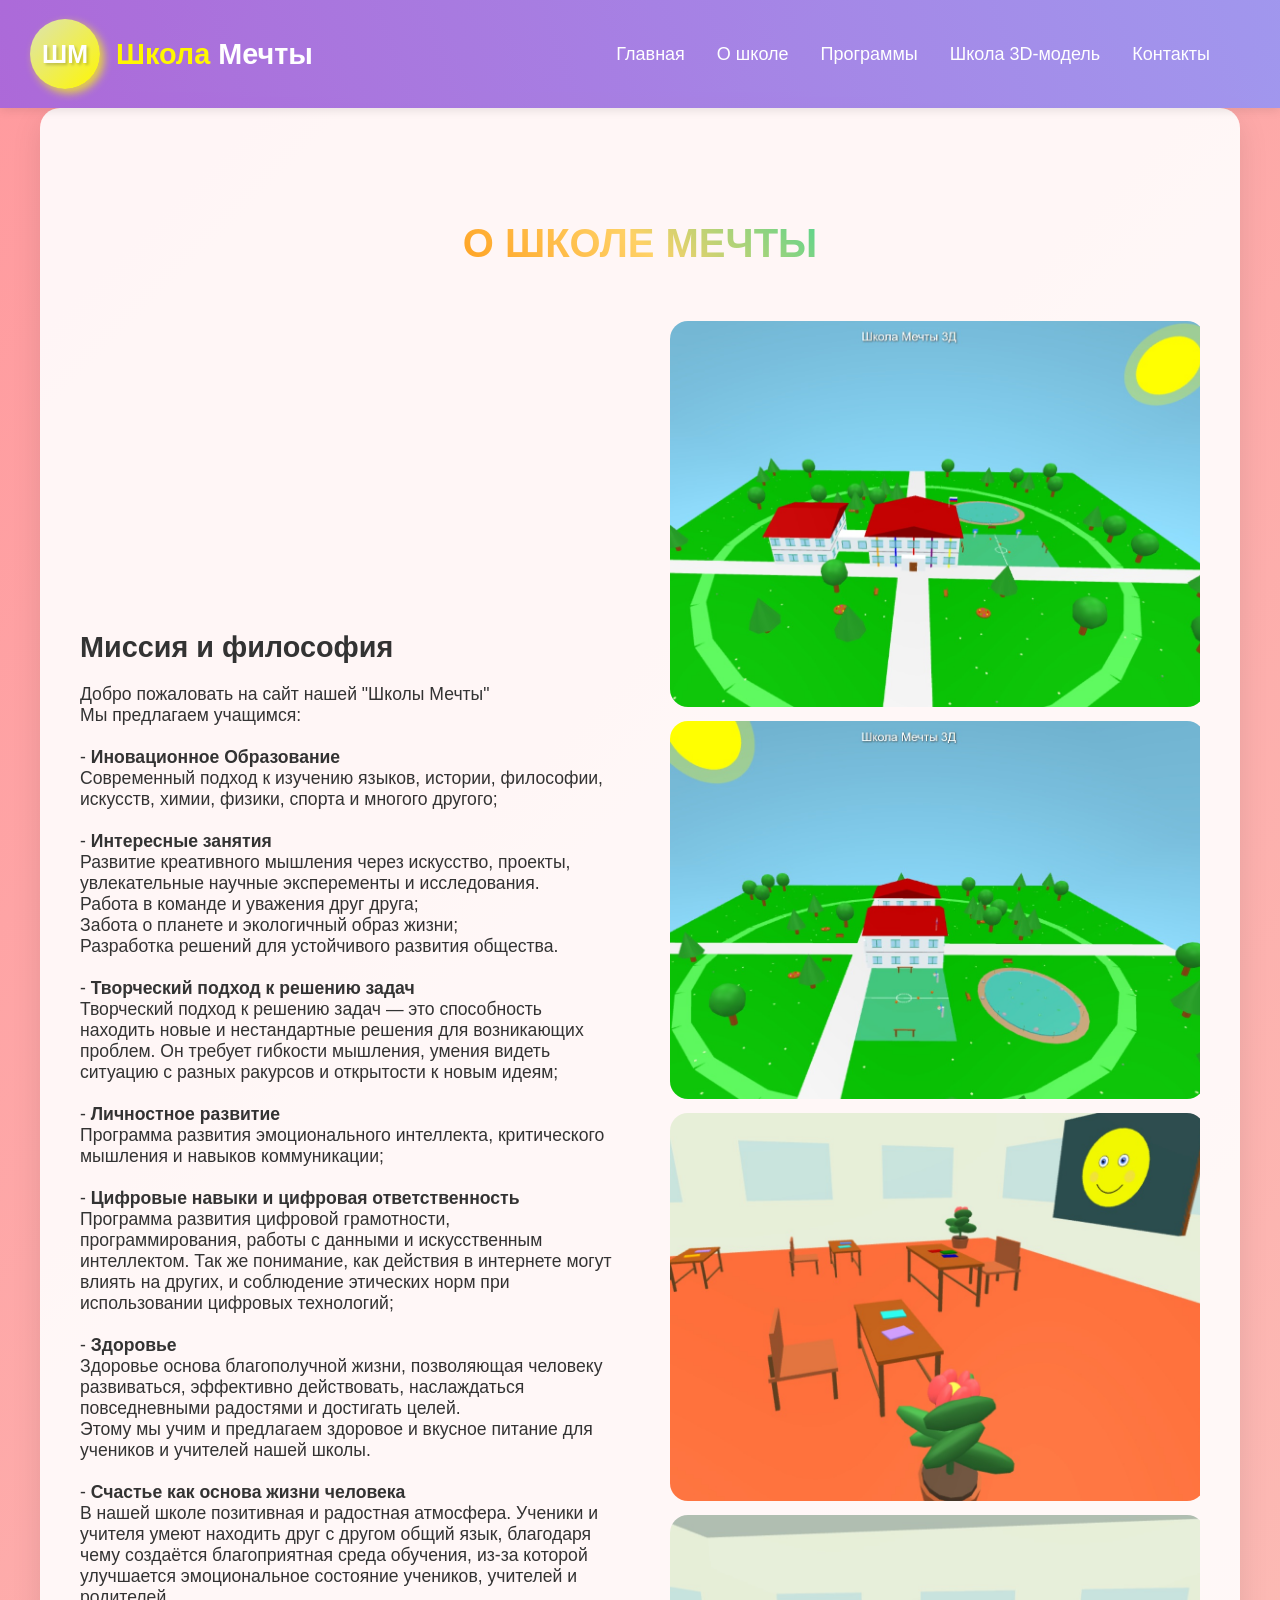
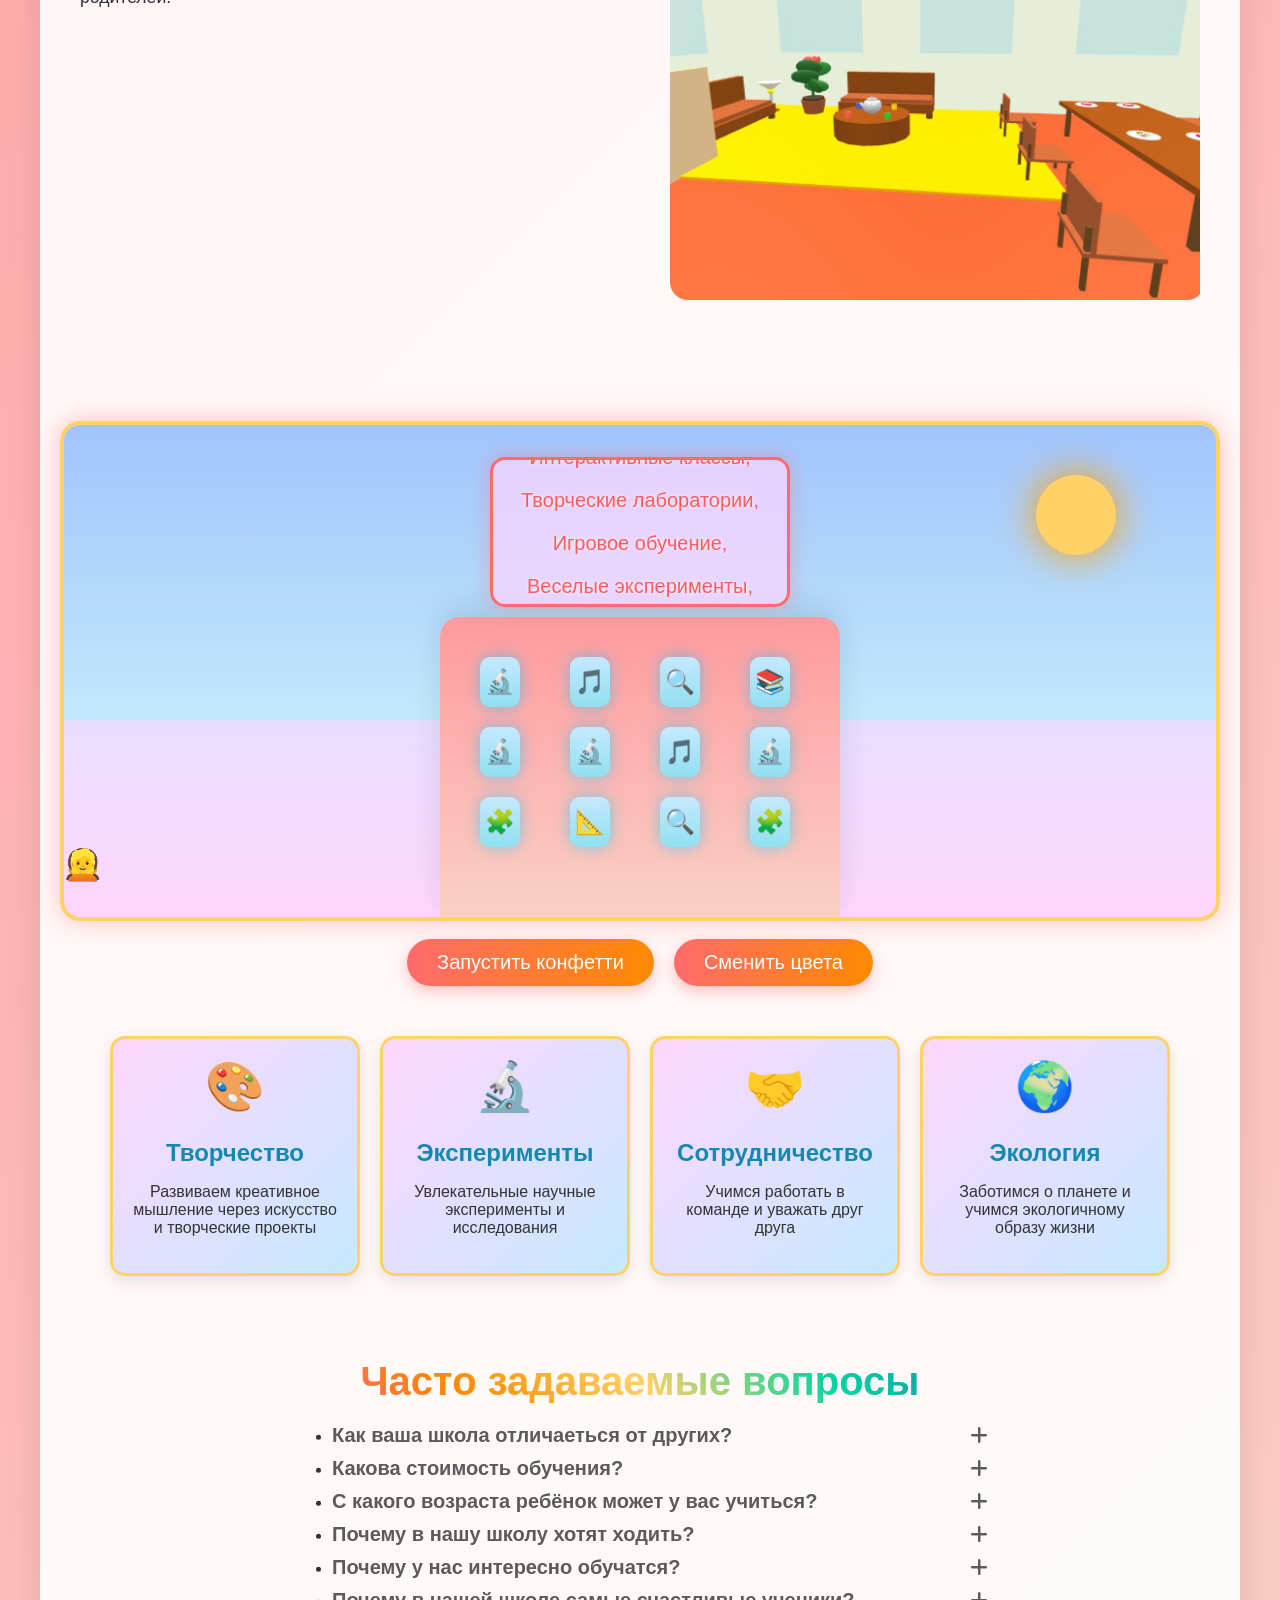
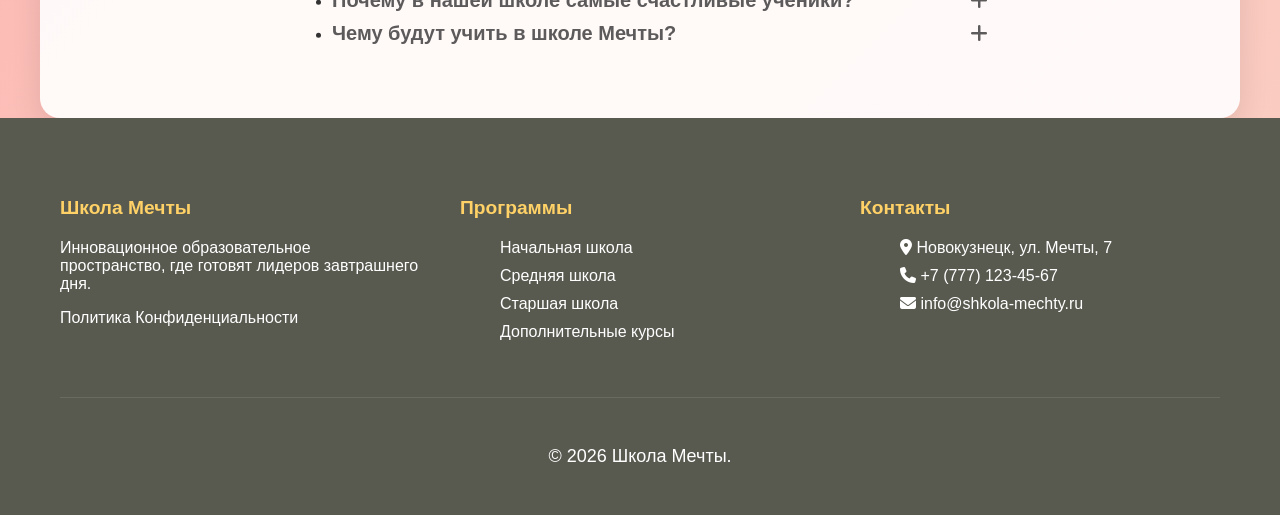
==== about-us.html @ 1c49cb74 "Add files via upload" ====
<!DOCTYPE html>
<html lang="ru">
<head>
    <meta charset="UTF-8">
    <meta name="viewport" content="width=device-width, initial-scale=1.0">
      <link rel="stylesheet" href=
"https://cdnjs.cloudflare.com/ajax/libs/font-awesome/6.1.1/css/all.min.css"
        integrity=
"sha512-KfkfwYDsLkIlwQp6LFnl8zNdLGxu9YAA1QvwINks4PhcElQSvqcyVLLD9aMhXd13uQjoXtEKNosOWaZqXgel0g=="
        crossorigin="anonymous" referrerpolicy="no-referrer" />
    <title>Школа Мечты - Яркая и радостная</title>
    <style>
        * {
            box-sizing: border-box;
            font-family: 'Comic Sans MS', cursive, sans-serif;
        }
        
        body {
            margin: 0;
            padding: 0;
            background: linear-gradient(135deg, #ff9a9e 0%, #fad0c4 100%);
            color: #333;
            min-height: 100vh;
            overflow-x: hidden;
        }

        .navbar {
            position: fixed;
            top: 0;
            display: flex;
            justify-content: space-between;
            align-items: center;
            background: white;
            height: 12vh;
            width: 100%;
            background: linear-gradient(70deg, #9d60e3d7, #8f94fbd7);
            box-shadow: 0 2px 10px rgba(0, 0, 0, 0.1);
            z-index: 10;
        }

        .logo {
            display: flex;
            align-items: center;
            margin: 0 30px;
        }

        .logo-img {
            width: 70px;
            height: 70px;
            margin-right: 16px;
            background: linear-gradient(135deg, #dce3b3, #fff700);
            border-radius: 50%;
            display: flex;
            align-items: center;
            justify-content: center;
            color: white;
            font-weight: 700;
            font-size: 25px;
            text-shadow: 2px 2px 3px rgba(0,0,0,0.2);
            -webkit-box-shadow: 4px 4px 8px 0px rgba(34, 60, 80, 0.2);
            -moz-box-shadow: 4px 4px 8px 0px rgba(34, 60, 80, 0.2);
            box-shadow: 4px 4px 8px 0px rgba(255, 255, 0, 0.7);
        }

        .logo-text {
            color: #fff700;
            font-size: 1.8rem;
            font-weight: 700;
            display: flex;
            align-items: center;
        }

        .logo-text span {
            color: #ffffff;
        }

        .nav-links {
            display: flex;
            justify-content: center;
            flex-wrap: wrap;
            list-style: none;
            margin: 25px 70px 25px 0;
            font-size: 18px;
        }

        .nav-links li {
            margin-left: 2rem;
        }

        .nav-links a {
            color: white;
            text-decoration: none;
            font-weight: 500;
            transition: color 0.3s;
        }

        .nav-links a:hover {
            color: #fff700;
        }

        .menu-toggle {
            display: none;
            flex-direction: column;
            cursor: pointer;
            margin: 0 30px;
        }

        .menu-toggle span {
            width: 25px;
            height: 3px;
            background: #fff700;
            margin: 3px 0;
            border-radius: 2px;
            transition: all 0.3s ease;
        }

        .container2 {
        max-width: 1200px;
        margin: 0 auto;
        padding: 0 20px;
        
        }
        
        .container {
            max-width: 1200px;
            margin: 12vh auto 0;
            padding: 20px;
            background: rgba(255, 255, 255, 0.9);
            border-radius: 20px;
            box-shadow: 0 10px 30px rgba(0, 0, 0, 0.1);
            padding-bottom: 90px;
        }
        
        .school-scene {
            top: 12px;
            position: relative;
            height: 500px;
            margin: 0 0 20px;
            border: 4px solid #ffd166;
            border-radius: 20px;
            overflow: hidden;
            box-shadow: 0 0 25px rgba(255, 107, 107, 0.4);
            background: linear-gradient(to bottom, #c5e9ff, #ffd6ff);
        }
        
        .sky {
            position: absolute;
            width: 100%;
            height: 60%;
            background: linear-gradient(to bottom, #a1c4fd, #c2e9fb);
            overflow: hidden;
        }
        
        .sun {
            position: absolute;
            top: 50px;
            right: 100px;
            width: 80px;
            height: 80px;
            background: #ffd166;
            border-radius: 50%;
            box-shadow: 0 0 40px #ff9e00;
            animation: sunPulse 3s infinite alternate;
        }
        
        @keyframes sunPulse {
            from { transform: scale(1); box-shadow: 0 0 40px #ff9e00; }
            to { transform: scale(1.1); box-shadow: 0 0 60px #ff9e00; }
        }
        
        .school-building {
            position: absolute;
            bottom: 0;
            left: 50%;
            transform: translateX(-50%);
            width: 400px;
            height: 300px;
            background: linear-gradient(to bottom, #ff9a9e, #fad0c4);
            border-radius: 20px 20px 0 0;
            box-shadow: 0 -10px 30px rgba(0, 0, 0, 0.1);
        }
        
        .building-design {
            position: absolute;
            width: 100%;
            height: 100%;
            border-radius: 20px 20px 0 0;
        }
        
        .window {
            position: absolute;
            background: linear-gradient(to bottom, #c5e9ff, #90e0ef);
            border-radius: 10px;
            box-shadow: 0 0 15px rgba(0, 200, 255, 0.5);
            animation: windowGlow 3s infinite alternate;
            display: flex;
            justify-content: center;
            align-items: center;
            font-size: 24px;
            color: #ff6b6b;
        }
        
        @keyframes windowGlow {
            from { box-shadow: 0 0 10px rgba(0, 200, 255, 0.5); }
            to { box-shadow: 0 0 20px rgba(0, 200, 255, 0.8), 0 0 30px rgba(0, 200, 255, 0.4); }
        }
        
        .hologram {
            position: absolute;
            bottom: 310px;
            left: 50%;
            transform: translateX(-50%);
            width: 300px;
            height: 150px;
            padding: 3px;
            background: rgba(255, 214, 255, 0.7);
            border: 3px solid #ff6b6b;
            border-radius: 15px;
            display: flex;
            justify-content: center;
            align-items: center;
            overflow: hidden;
            box-shadow: 0 0 20px rgba(255, 107, 107, 0.4);
            animation: hologramFloat 5s infinite alternate ease-in-out;
        }
        
        @keyframes hologramFloat {
            0% { transform: translateX(-50%) translateY(0); }
            100% { transform: translateX(-50%) translateY(-20px); }
        }
        
        .hologram-content {
            color: #ff5d5d;
            text-align: center;
            font-size: 20px;
            text-shadow: 0 0 5px rgba(255, 255, 255, 0.8);
            animation: textScroll 15s infinite linear;
        }

        .hologram-content span {
            color: red;
        }
        
        @keyframes textScroll {
            0% { transform: translateY(70%); }
            100% { transform: translateY(-100%); }
        }

                header {
            text-align: center;
            padding: 30px 0;
            position: relative;
        }
        
        h1 {
            font-size: 43px;
            margin-bottom: 20px;
            background: linear-gradient(45deg, #ff5e7d, #ff8a00, #ffd166, #06d6a0, #118ab2);
            -webkit-background-clip: text;
            background-clip: text;
            color: transparent;
            animation: rainbow 8s linear infinite;
        }
        
        @keyframes rainbow {
            0% { background-position: 0% 50%; }
            100% { background-position: 200% 50%; }
        }

        .about {
            padding: 30px 0;
        }

        .about-content {
            display: grid;
            grid-template-columns: 1fr 1fr;
            gap: 50px;
            align-items: center;
        }
        
        .about-text h3 {
            font-size: 1.8rem;
            margin-bottom: 20px;
            color: var(--primary);
        }
        
        .about-text p {
            margin-bottom: 15px;
            font-size: 1.1rem;
        }
        
        .about-image {
            overflow: hidden;
            position: relative;
        }
        
        .about-image img {
            width: 100%;
            height: auto;
            margin: 5px;
            border-radius: 18px;
        }
        
        .features {
            display: flex;
            flex-wrap: wrap;
            justify-content: center;
            gap: 20px;
            margin: 50px 0;
        }
        
        .feature-card {
            background: linear-gradient(135deg, #ffd6ff, #c5e9ff);
            border: 3px solid #ffd166;
            border-radius: 15px;
            padding: 20px;
            width: 250px;
            text-align: center;
            transition: transform 0.3s, box-shadow 0.3s;
            cursor: pointer;
            box-shadow: 0 5px 15px rgba(0, 0, 0, 0.1);
        }
        
        .feature-card:hover {
            transform: translateY(-10px) rotate(3deg);
            box-shadow: 0 15px 30px rgba(255, 107, 107, 0.4);
        }
        
        .feature-icon {
            font-size: 3rem;
            margin-bottom: 15px;
            color: #ff6b6b;
            animation: bounce 2s infinite alternate;
        }
        
        @keyframes bounce {
            from { transform: translateY(0); }
            to { transform: translateY(-10px); }
        }
        
        .feature-title {
            font-size: 1.5rem;
            margin-bottom: 10px;
            color: #118ab2;
        }

        .school-scene {
            margin-top: 70px;
        }
        
        .controls {
            display: flex;
            justify-content: center;
            gap: 20px;
            margin: 30px 0;
            flex-wrap: wrap;
        }
        
        .btn {
            padding: 12px 30px;
            background: linear-gradient(to right, #ff6b6b, #ff8a00);
            border: none;
            border-radius: 50px;
            color: white;
            font-size: 20px;
            font-weight: 500;
            cursor: pointer;
            transition: all 0.3s;
            box-shadow: 0 5px 15px rgba(255, 107, 107, 0.4);
        }
        
        .btn:hover {
            transform: translateY(-5px) scale(1.05);
            box-shadow: 0 10px 25px rgba(255, 107, 107, 0.6);
            background: linear-gradient(to right, #ff8a00, #ff6b6b);
        }
        
        .btn:active {
            transform: translateY(2px);
        }
        
        .confetti {
            position: absolute;
            z-index: 10;
            width: 15px;
            height: 15px;
            opacity: 0.7;
            animation: fall linear infinite;
        }

        h1 {
            text-align: center;
            font-size: 40px;
        }

        .container3 {
            position: relative;
            top: 90px;
            left: 50%;
            transform: translate(-50%, -20%);
            width: 60%;
        }

        .question {
            font-family: "Spartan", sans-serif;
            font-size: 20px;
            font-weight: 600;
            margin-bottom: 10px;
            position: relative;
            color: #5c5a5a;
        }

        .icon-main {
            position: absolute;
            right: 0px;
            cursor: pointer;
            animation: rotate 2s
        }

        .non-active {
            display: none;
        }

        .answer {
            font-size: 17px;
            font-family: "Spartan", sans-serif;
            animation: fadeIn 2.5s ;
        }

        @keyframes fadeIn {
            0% {
                opacity: 0;
                visibility: hidden;
            }
            100% {
                opacity: 1;
                visibility: visible;
            }
        }

        footer {
            background: rgb(88, 90, 80);
            color: rgb(255, 255, 255);
            padding: 60px 0 30px;
        }
        
        .footer-content {
            display: grid;
            grid-template-columns: repeat(auto-fit, minmax(250px, 1fr));
            gap: 40px;
            margin-bottom: 40px;
        }
        
        .footer-column h3 {
            font-size: 1.2rem;
            margin-bottom: 20px;
            color: #ffd166;
        }
        
        .footer-column ul {
            list-style: none;
        }
        
        .footer-column ul li {
            margin-bottom: 10px;
        }
        
        .footer-column a {
            color: #ffffff;
            text-decoration: none;
            transition: color 0.3s ease;
        }
        
        .footer-column a:hover {
            color: white;
        }
        
        .pp {
            display: flex;
            gap: 15px;
            margin-top: 20px;
        }
        
        .pp a {
            display: flex;
            align-items: center;
            justify-content: center;
            width: 40px;
            height: 40px;
            border-radius: 50%;
            background: rgba(255, 255, 255, 0.1);
            color: white;
            transition: all 0.3s ease;
        }
        
        .pp a:hover {
            background: var(--primary);
            transform: translateY(-3px);
        }
        
        .copyright {
            text-align: center;
            padding-top: 30px;
            border-top: 1px solid rgba(255, 255, 255, 0.1);
            color: #ffffff;
            font-size: 18px;
        }
        
        @keyframes fall {
            to { transform: translateY(100vh) rotate(360deg); }
        }
        
        @keyframes float {
            0%, 100% { transform: translateY(0) rotate(0); }
            50% { transform: translateY(-30px) rotate(5deg); }
        }
        
        .student {
            position: absolute;
            bottom: 0;
            width: 40px;
            height: 70px;
            animation: walk 20s infinite linear;
        }
        
        @keyframes walk {
            0% { left: -50px; }
            100% { left: calc(100% + 50px); }
        }

        /* Адаптивность — Планшеты */
        @media (max-width: 992px) {
            .container {
                margin-top: 60px;
                padding: 15px;
            }

            .about-content {
                gap: 30px;
            }

            .about-text h3 {
                font-size: 1.5rem;
            }

            .about-text p {
                font-size: 1rem;
            }

            .school-scene {
                height: 400px;
            }

            .school-building {
                width: 400px;
                height: 300px;
                transform: translateX(-50%) scale(0.75);
                transform-origin: bottom center;
            }

            .sun {
                top: 30px;
                right: 60px;
                width: 65px;
                height: 65px;
            }

            .hologram {
                width: 260px;
                height: 130px;
                bottom: 62%;
            }

            .hologram-content {
                font-size: 17px;
            }

            .container3 {
                width: 80%;
                top: 60px;
            }
        }

        /* Адаптивность — Мобильные */
        @media (max-width: 768px) {
            .navbar {
                height: 60px;
            }

            .logo {
                margin: 0 15px;
            }

            .logo-img {
                width: 50px;
                height: 50px;
                font-size: 20px;
            }

            .logo-text {
                font-size: 1.2rem;
            }

            .nav-links {
                position: fixed;
                top: 60px;
                left: -100%;
                width: 100%;
                height: calc(100vh - 60px);
                background: linear-gradient(70deg, #9d60e3, #8f94fb);
                flex-direction: column;
                align-items: center;
                padding: 2rem 0;
                margin: 0;
                transition: left 0.4s ease;
                overflow-y: auto;
                z-index: 9;
            }

            .nav-links.active {
                left: 0;
            }

            .nav-links li {
                margin: 1rem 0;
            }

            .nav-links a {
                font-size: 20px;
            }

            .menu-toggle {
                display: flex;
                margin: 0 15px;
            }

            .container {
                margin-top: 60px;
                padding: 15px;
                border-radius: 16px;
                padding-bottom: 40px;
            }

            h1 {
                font-size: 28px;
            }

            .about-content {
                grid-template-columns: 1fr;
                gap: 20px;
            }

            .about-text h3 {
                font-size: 1.4rem;
            }

            .about-image img {
                margin: 5px 0;
            }

            .school-scene {
                height: 280px;
                margin-top: 20px;
            }

            .school-building {
                width: 400px;
                height: 300px;
                transform: translateX(-50%) scale(0.55);
                transform-origin: bottom center;
            }

            .sun {
                top: 15px;
                right: 30px;
                width: 50px;
                height: 50px;
            }

            .hologram {
                width: 220px;
                height: 110px;
                bottom: 58%;
                padding: 2px;
            }

            .hologram-content {
                font-size: 15px;
            }

            .student {
                font-size: 22px !important;
                height: 50px;
            }

            .controls {
                gap: 12px;
                margin: 20px 0;
            }

            .btn {
                padding: 10px 24px;
                font-size: 16px;
            }

            .features {
                gap: 15px;
                margin: 30px 0;
            }

            .feature-card {
                width: 100%;
                max-width: 320px;
                padding: 15px;
            }

            .feature-icon {
                font-size: 2.5rem;
            }

            .feature-title {
                font-size: 1.3rem;
            }

            .container3 {
                position: relative;
                top: auto;
                left: auto;
                transform: none;
                width: 100%;
                padding: 0 10px;
                margin-top: 30px;
            }

            .container3 h1 {
                font-size: 24px;
            }

            .question {
                font-size: 17px;
                padding-right: 30px;
            }

            .answer {
                font-size: 15px;
            }

            footer {
                padding: 40px 0 20px;
            }

            .footer-content {
                gap: 25px;
                margin-bottom: 25px;
            }

            .copyright {
                padding-top: 20px;
                font-size: 16px;
            }
        }

        /* Адаптивность — Маленькие мобильные */
        @media (max-width: 480px) {
            .logo-text {
                font-size: 1rem;
            }

            h1 {
                font-size: 24px;
            }

            .school-scene {
                height: 220px;
            }

            .school-building {
                width: 400px;
                height: 300px;
                transform: translateX(-50%) scale(0.42);
                transform-origin: bottom center;
            }

            .sun {
                top: 10px;
                right: 15px;
                width: 36px;
                height: 36px;
            }

            .hologram {
                width: 180px;
                height: 90px;
                bottom: 55%;
            }

            .hologram-content {
                font-size: 13px;
            }

            .student {
                font-size: 18px !important;
                height: 40px;
            }

            .btn {
                padding: 8px 20px;
                font-size: 14px;
            }

            .container3 h1 {
                font-size: 20px;
            }

            .question {
                font-size: 15px;
            }

            .answer {
                font-size: 14px;
            }
        }
    </style>
</head>
<body>

    <nav class="navbar">
        <div class="logo">
            <div class="logo-img">ШМ</div>
            <div class="logo-text">Школа&nbsp;<span>Мечты</span></div>
        </div>
        
        <ul class="nav-links">
            <li><a href="index.html">Главная</a></li>
            <li><a href="#">О школе</a></li>
            <li><a href="programs.html">Программы</a></li>
            <li><a href="school3d.html">Школа 3D-модель</a></li>
            <li><a href="#footer">Контакты</a></li>
        </ul>
        
        <div class="menu-toggle">
            <span></span>
            <span></span>
            <span></span>
        </div>
    </nav>
    
    <div class="container">
        <section id="about" class="about">
            <header>
                <h1>О ШКОЛЕ МЕЧТЫ</h1>
            </header>
            <div class="container2">
                <div class="about-content">
                    <div class="about-text">
                        <h3>Миссия и философия</h3>
                        <p>Добро пожаловать на сайт нашей "Школы Мечты" <br>
Мы предлагаем учащимся:<br><br>

- <b>Иновационное Образование</b><br>
Современный подход к изучению языков, истории, философии, искусств, химии, физики, спорта и многого другого;<br><br>

- <b>Интересные занятия</b><br>
Развитие креативного мышления через искусство, проекты, увлекательные научные эксперементы и исследования.<br>
Работа в команде и уважения друг друга;<br>
Забота о планете и экологичный образ жизни;<br>
Разработка решений для устойчивого развития общества.<br><br>

- <b>Творческий подход к решению задач</b><br>
Творческий подход к решению задач — это способность находить новые и нестандартные решения для возникающих проблем. Он требует гибкости мышления, умения видеть ситуацию с разных ракурсов и открытости к новым идеям;<br><br>

- <b>Личностное развитие</b><br>
Программа развития эмоционального интеллекта, критического мышления и навыков коммуникации;<br><br>

- <b>Цифровые навыки и цифровая ответственность</b><br>
Программа развития цифровой грамотности, программирования, работы с данными и искусственным интеллектом. Так же понимание, как действия в интернете могут влиять на других, и соблюдение этических норм при использовании цифровых технологий;<br><br>

- <b>Здоровье</b> <br> Здоровье основа благополучной жизни, позволяющая человеку развиваться, эффективно действовать, наслаждаться повседневными радостями и достигать целей. <br>
Этому мы учим и предлагаем здоровое и вкусное питание для учеников и учителей нашей школы.<br><br>

- <b>Счастье как основа жизни человека</b><br>
В нашей школе позитивная и радостная атмосфера. Ученики и учителя умеют находить друг с другом общий язык, благодаря чему создаётся благоприятная среда обучения, из-за которой улучшается эмоциональное состояние учеников, учителей и родителей. </p>
                    </div>
                    <div class="about-image">
                        <i class="school-3d"><img src="img/school-3d-1.jpg" alt=""></i>
                        <i class="school-3d"><img src="img/school-3d-2.jpg" alt=""></i>
                        <i class="school-3d"><img src="img/school-3d-3.jpg" alt=""></i>
                        <i class="school-3d"><img src="img/school-3d-4.jpg" alt=""></i>
                    </div>
                </div>
            </div>
        </section>    

        <div id="confetti-container"></div>

        <div class="school-scene" id="schoolScene">
            <div class="sky" id="sky">
                <div class="sun"></div>
            </div>
            <div class="school-building">
                <div class="building-design"></div>
                <!-- Windows will be added by JavaScript -->
            </div>
            <div class="hologram">
                <div class="hologram-content">
                    <p>Добро пожаловать в <br><span>Школу Мечты!</span></p>
                    <p>Интерактивные классы,</p>
                    <p>Творческие лаборатории,</p>
                    <p>Игровое обучение,</p>
                    <p>Веселые эксперименты,</p>
                    <p>Яркие открытия и</p>
                    <p>Радостные моменты</p>
                </div>
            </div>
        </div>
        
        <div class="controls">
            <button class="btn" id="addConfettiBtn">Запустить конфетти</button>
            <button class="btn" id="changeColorBtn">Сменить цвета</button>
        </div>

            <div class="features">
            <div class="feature-card">
                <div class="feature-icon">🎨</div>
                <h3 class="feature-title">Творчество</h3>
                <p>Развиваем креативное мышление через искусство и творческие проекты</p>
            </div>
            <div class="feature-card">
                <div class="feature-icon">🔬</div>
                <h3 class="feature-title">Эксперименты</h3>
                <p>Увлекательные научные эксперименты и исследования</p>
            </div>
            <div class="feature-card">
                <div class="feature-icon">🤝</div>
                <h3 class="feature-title">Сотрудничество</h3>
                <p>Учимся работать в команде и уважать друг друга</p>
            </div>
            <div class="feature-card">
                <div class="feature-icon">🌍</div>
                <h3 class="feature-title">Экология</h3>
                <p>Заботимся о планете и учимся экологичному образу жизни</p>
            </div>
        </div>
        <div class="container3">
            <h1>Часто задаваемые вопросы</h1>
            <ul>
            <li class="faq">
                <div class="question">
                    Как ваша школа отличаеться от других?
                    <span class="icon-main">
                        <i class="fa-solid fa-plus"></i>
                    </span>
                </div>
                <div class="answer non-active">
                    <p>- В нашей школе более современные методы обучение;</p>
                    <p>- Добрые и отзывчивые преподователи;</p>
                    <p>- Понятная и интересная программа;</p>
                    <p>- Не дорогое обучение и т.д.</p>

                </div>
            </li>
            <li class="faq">
                <div class="question">
                    Какова стоимость обучения?
                    <span class="icon-main">
                        <i class="fa-solid fa-plus"></i>
                    </span>
                </div>
                <p class="answer non-active">
                    - Наша школа финансируется государством.
                </p>
            </li>
            <li class="faq">
                <div class="question">
                    С какого возраста ребёнок может у вас учиться?
                    <span class="icon-main">
                        <i class="fa-solid fa-plus"></i>
                    </span>
                </div>
                <p class="answer non-active">
                    - Как и в обычных школах, ребенок может пойти обучаться в Школу Мечты как с 6, так и с 7 лет.
                </p>
            </li>
            <li class="faq">
                <div class="question">
                    Почему в нашу школу хотят ходить?
                    <span class="icon-main">
                        <i class="fa-solid fa-plus"></i>
                    </span>
                </div>
                <div class="answer non-active">
                    <p>-Потому что там интересно, комфортно и учат тому, что действительно пригодится в жизни.</p>
                </div>
            </li>
            <li class="faq">
                <div class="question">
                    Почему у нас интересно обучатся? 
                    <span class="icon-main">
                        <i class="fa-solid fa-plus"></i>
                    </span>
                </div>
                <div class="answer non-active">
                    <p>-На уроках, в нашей школе все подается в интересной, интерактивной форме. Учителя очень интересно объясняют весь материал.</p>
                </div>
            </li>
             <li class="faq">
                <div class="question">
                    Почему в нашей школе самые счастливые ученики?
                    <span class="icon-main">
                        <i class="fa-solid fa-plus"></i>
                    </span>
                </div>
                <div class="answer non-active">
                    <p>-У нас в школе очень интересные занятия, добрые учителя и у нас вкусно кормят.</p>
                </div>
            </li>
            <li class="faq">
                <div class="question">
                    Чему будут учить в школе Мечты?
                    <span class="icon-main">
                        <i class="fa-solid fa-plus"></i>
                    </span>
                </div>
                <div class="answer non-active">
                    <p>-Все классические предметы, которые есть в остальных школах. Их ведут наши прекрасные учителя, профессионалы своего дела. Также в нашей школе есть внеклассные кружки по музыке, програмированию и спорту.
                
                    </div></p>
                </li>
            </ul>
        </div>
    </div>

    <footer id="footer">
        <div class="container2">
            <div class="footer-content">
                <div class="footer-column">
                    <h3>Школа Мечты</h3>
                    <p>Инновационное образовательное пространство, где готовят лидеров завтрашнего дня.</p>
                    <div class="PP">
                        <a href="https://disk.yandex.ru/d/dV45PSQW5V2rdw">Политика Конфиденциальности</a>
                    </div>
                </div>
                
                <div class="footer-column">
                    <h3>Программы</h3>
                    <ul>
                        <li><a href="#">Начальная школа</a></li>
                        <li><a href="#">Средняя школа</a></li>
                        <li><a href="#">Старшая школа</a></li>
                        <li><a href="#">Дополнительные курсы</a></li>
                    </ul>
                </div>
                
                <div class="footer-column">
                    <h3>Контакты</h3>
                    <ul>
                        <li><i class="fas fa-map-marker-alt"></i> Новокузнецк, ул. Мечты, 7</li>
                        <li><i class="fas fa-phone"></i> +7 (777) 123-45-67</li>
                        <li><i class="fas fa-envelope"></i> info@shkola-mechty.ru</li>
                    </ul>
                </div>
            </div>
            
            <div class="copyright">
                <p>© 2026 Школа Мечты.</p>
            </div>
        </div>
    </footer>
    <script>
        document.addEventListener('DOMContentLoaded', function() {
            // Мобильное меню
            const menuToggle = document.querySelector('.menu-toggle');
            const navLinks = document.querySelector('.nav-links');

            if (menuToggle && navLinks) {
                menuToggle.addEventListener('click', function() {
                    menuToggle.classList.toggle('active');
                    navLinks.classList.toggle('active');
                });

                // Закрывать меню при клике на любую ссылку
                navLinks.querySelectorAll('a').forEach(function(link) {
                    link.addEventListener('click', function() {
                        menuToggle.classList.remove('active');
                        navLinks.classList.remove('active');
                    });
                });
            }

            const sky = document.getElementById('sky');
            const schoolScene = document.getElementById('schoolScene');
            const confettiContainer = document.getElementById('confetti-container');
            const addConfettiBtn = document.getElementById('addConfettiBtn');
            const changeColorBtn = document.getElementById('changeColorBtn');
            
            let studentCount = 0;
            let colorSchemeIndex = 0;
            const colorSchemes = [
                { primary: '#ff6b6b', secondary: '#ffd166', tertiary: '#06d6a0' },
                { primary: '#9b5de5', secondary: '#f15bb5', tertiary: '#00bbf9' },
                { primary: '#f72585', secondary: '#7209b7', tertiary: '#3a0ca3' },
                { primary: '#ff9e00', secondary: '#ff6b6b', tertiary: '#c5e9ff' }
            ];
            
            // Добавить окошки
            const building = document.querySelector('.school-building');
            for (let i = 0; i < 12; i++) {
                const window = document.createElement('div');
                window.classList.add('window');
                window.style.width = '40px';
                window.style.height = '50px';
                window.style.left = (i % 4) * 90 + 40 + 'px';
                window.style.top = Math.floor(i / 4) * 70 + 40 + 'px';
                window.style.animationDelay = (Math.random() * 2) + 's';
                
                // Добавить эмоции
                const emojis = ['📚', '🔬', '🧮', '🎨', '🎵', '🧩', '📐', '🔍'];
                window.textContent = emojis[Math.floor(Math.random() * emojis.length)];
                
                building.appendChild(window);
            }
            
            // Добавить учеников
            for (let i = 0; i < 4; i++) {
                addStudent();
            }
            
            function addStudent() {
                if (studentCount >= 4) return;
                
                const student = document.createElement('div');
                student.classList.add('student');
                
                const avatars = ['👱‍♀️', '👦', '👧', '👱'];
                student.textContent = avatars[studentCount];
                student.style.fontSize = '30px';
                student.style.bottom = '0';
                student.style.animationDelay = Math.random() * 5 + 's';
                student.style.animationDuration = (Math.random() * 10 + 15) + 's';
                
                schoolScene.appendChild(student);
                studentCount++;
            }
            
            // Добавить конфетти
            addConfettiBtn.addEventListener('click', function() {
                for (let i = 0; i < 100; i++) {
                    const confetti = document.createElement('div');
                    confetti.classList.add('confetti');
                    
                    const colors = ['#ff6b6b', '#ffd166', '#06d6a0', '#118ab2', '#9b5de5', '#f15bb5'];
                    confetti.style.background = colors[Math.floor(Math.random() * colors.length)];
                    confetti.style.left = Math.random() * 100 + 'vw';
                    confetti.style.animationDuration = (Math.random() * 3 + 2) + 's';
                    confetti.style.width = (Math.random() * 15 + 5) + 'px';
                    confetti.style.height = (Math.random() * 15 + 5) + 'px';
                    confetti.style.borderRadius = Math.random() > 0.5 ? '50%' : '0';
                    
                    confettiContainer.appendChild(confetti);
                    
                    // Удалить конфетти после анимации
                    setTimeout(() => {
                        confetti.remove();
                    }, 5000);
                }
            });
            
            // Изменить цвета
            changeColorBtn.addEventListener('click', function() {
                colorSchemeIndex = (colorSchemeIndex + 1) % colorSchemes.length;
                const colors = colorSchemes[colorSchemeIndex];
                
                document.body.style.background = `linear-gradient(135deg, ${colors.primary}33 0%, ${colors.secondary}33 100%)`;
                document.querySelector('.school-scene').style.background = `linear-gradient(to bottom, ${colors.secondary}33, ${colors.tertiary}33)`;
                document.querySelector('.school-building').style.background = `linear-gradient(to bottom, ${colors.primary}, ${colors.secondary})`;
                document.querySelectorAll('.feature-card').forEach(card => {
                    card.style.background = `linear-gradient(135deg, ${colors.secondary}33, ${colors.tertiary}33)`;
                    card.style.borderColor = colors.secondary;
                });
                document.querySelectorAll('.btn').forEach(btn => {
                    btn.style.background = `linear-gradient(to right, ${colors.primary}, ${colors.secondary})`;
                });
                document.querySelector('footer').style.borderColor = colors.secondary;
            });
        });
        const faqs = document.querySelectorAll(".faq");
        for (const item of faqs) {
            const curr_faq = item.childNodes;
            console.log(curr_faq);
            const question = curr_faq[1];
            const answer = curr_faq[3];
            const icon = question.querySelector(".icon-main");
            icon.addEventListener("click", function () {
                answer.classList.toggle("non-active");
                const i = icon.querySelector("i");
                i.classList.toggle("fa-xmark");
                i.classList.toggle("fa-plus");
            });
        }
    </script>
</body>
</html>
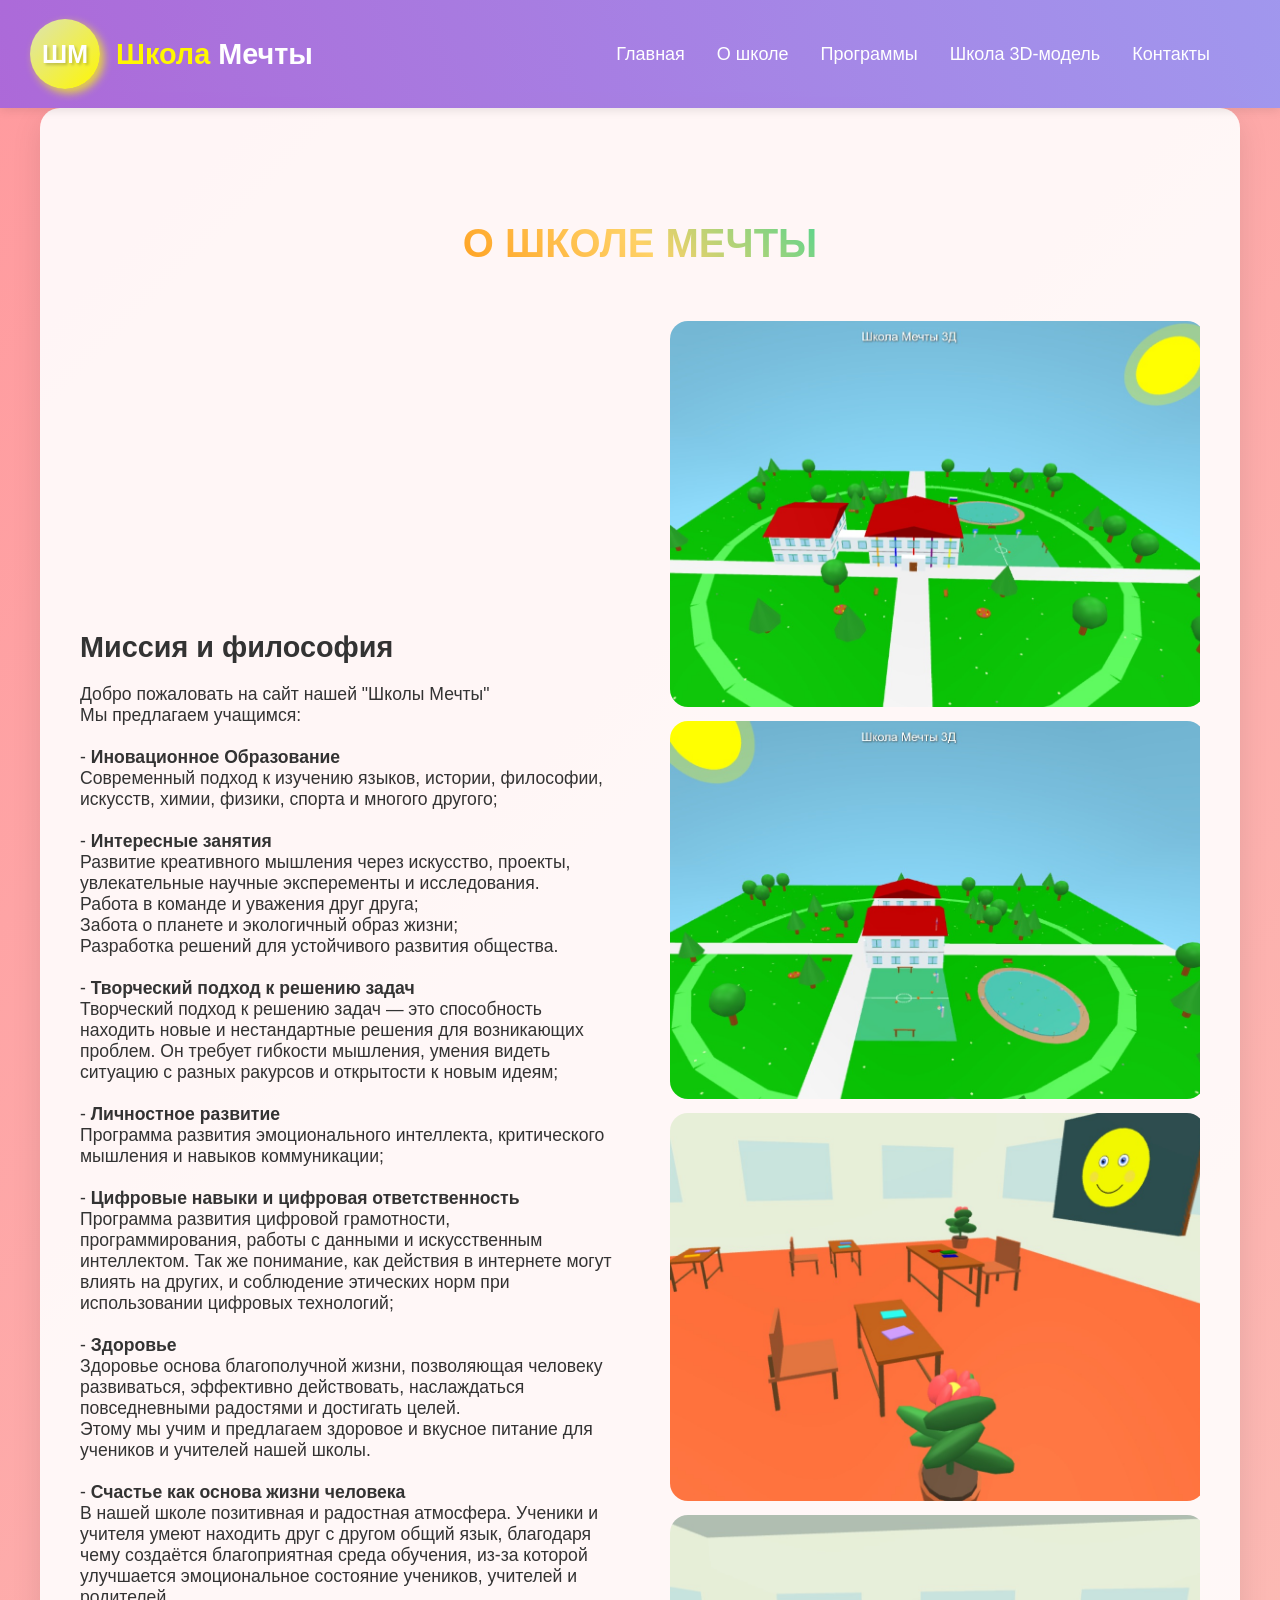
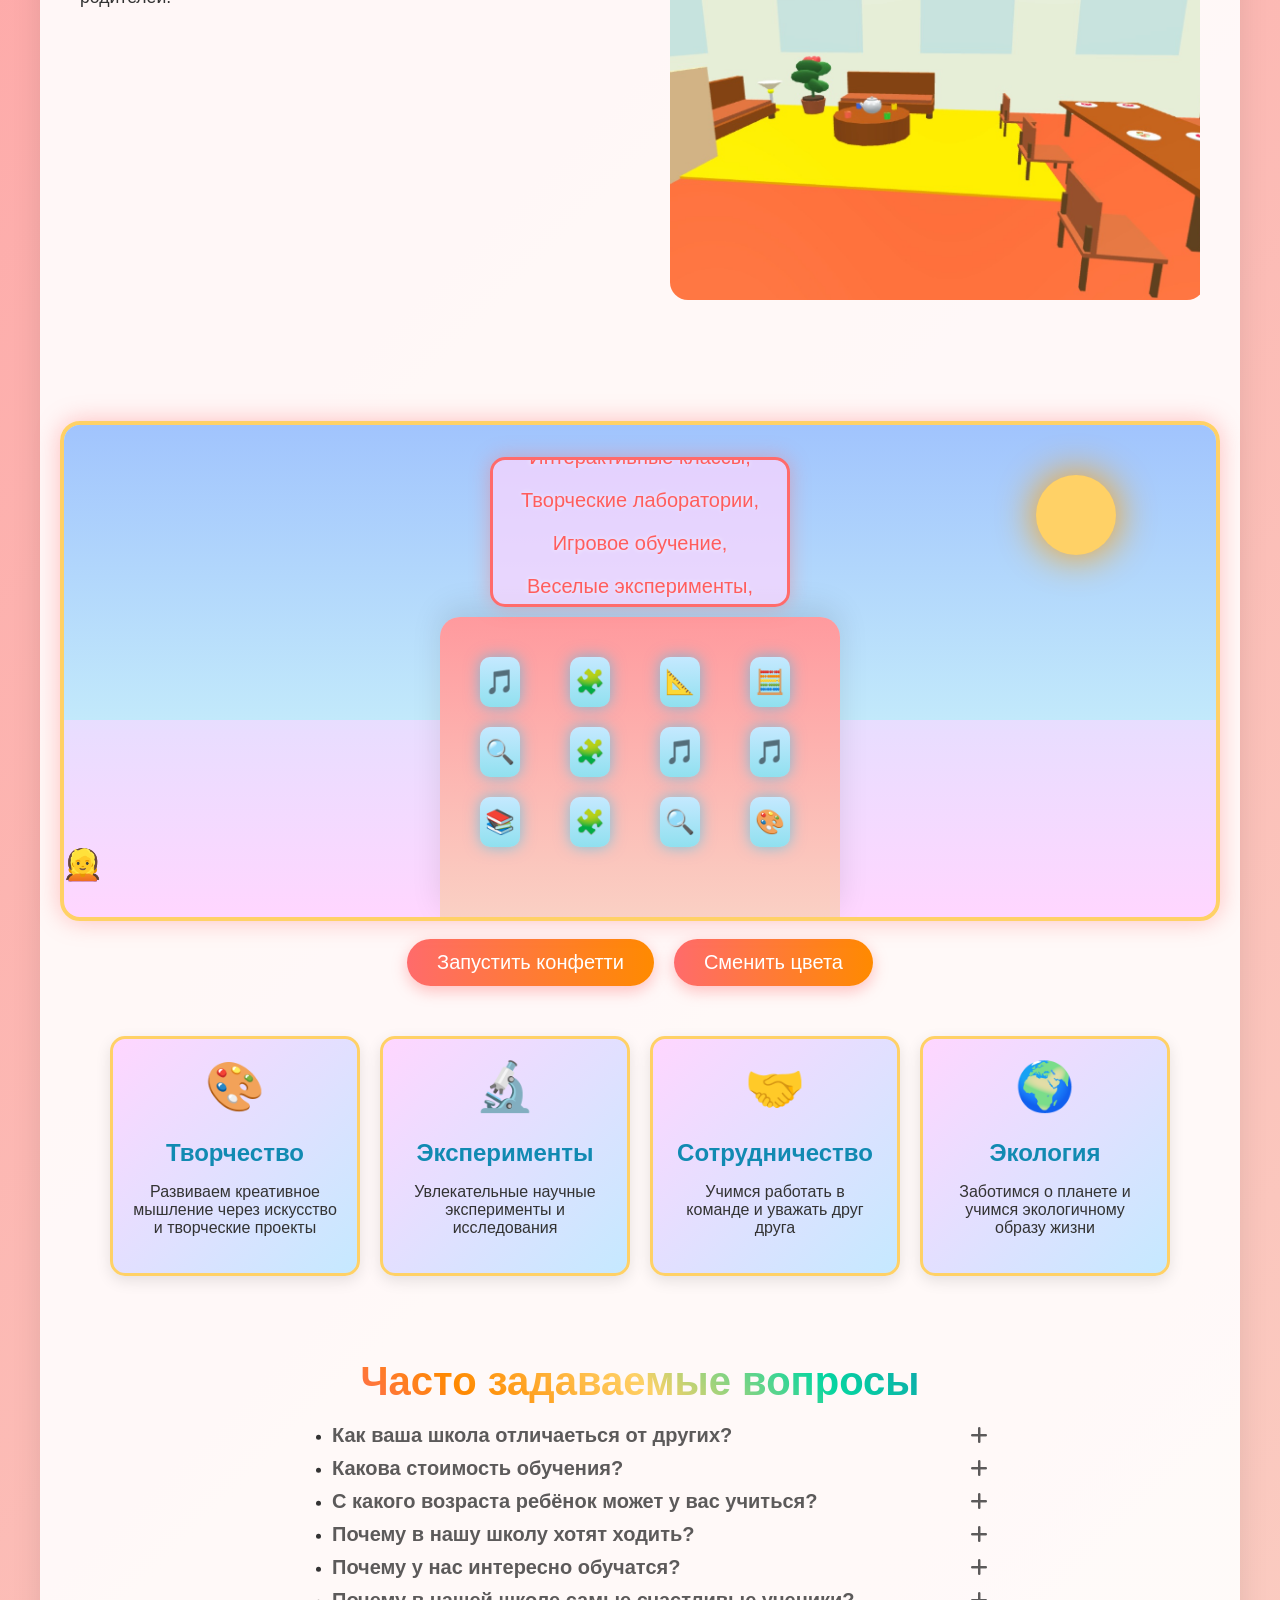
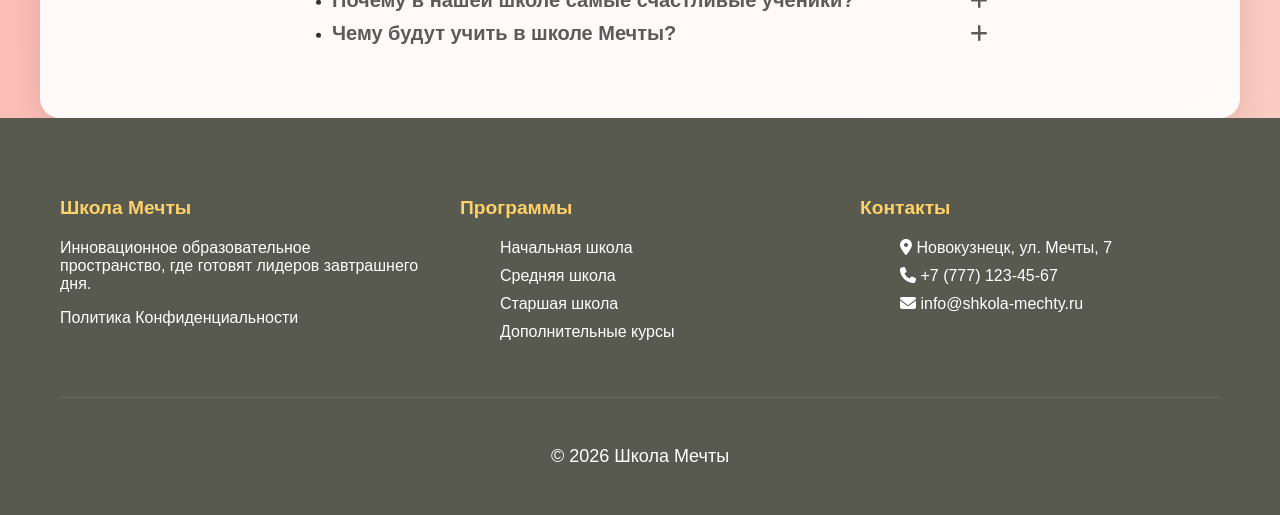
==== commit 245f60ab: "Update about-us.html" ====
--- a/about-us.html
+++ b/about-us.html
@@ -1062,7 +1062,7 @@
             </div>
             
             <div class="copyright">
-                <p>© 2026 Школа Мечты.</p>
+                <p>© 2026 Школа Мечты</p>
             </div>
         </div>
     </footer>
@@ -1199,4 +1199,4 @@
         }
     </script>
 </body>
-</html>+</html>
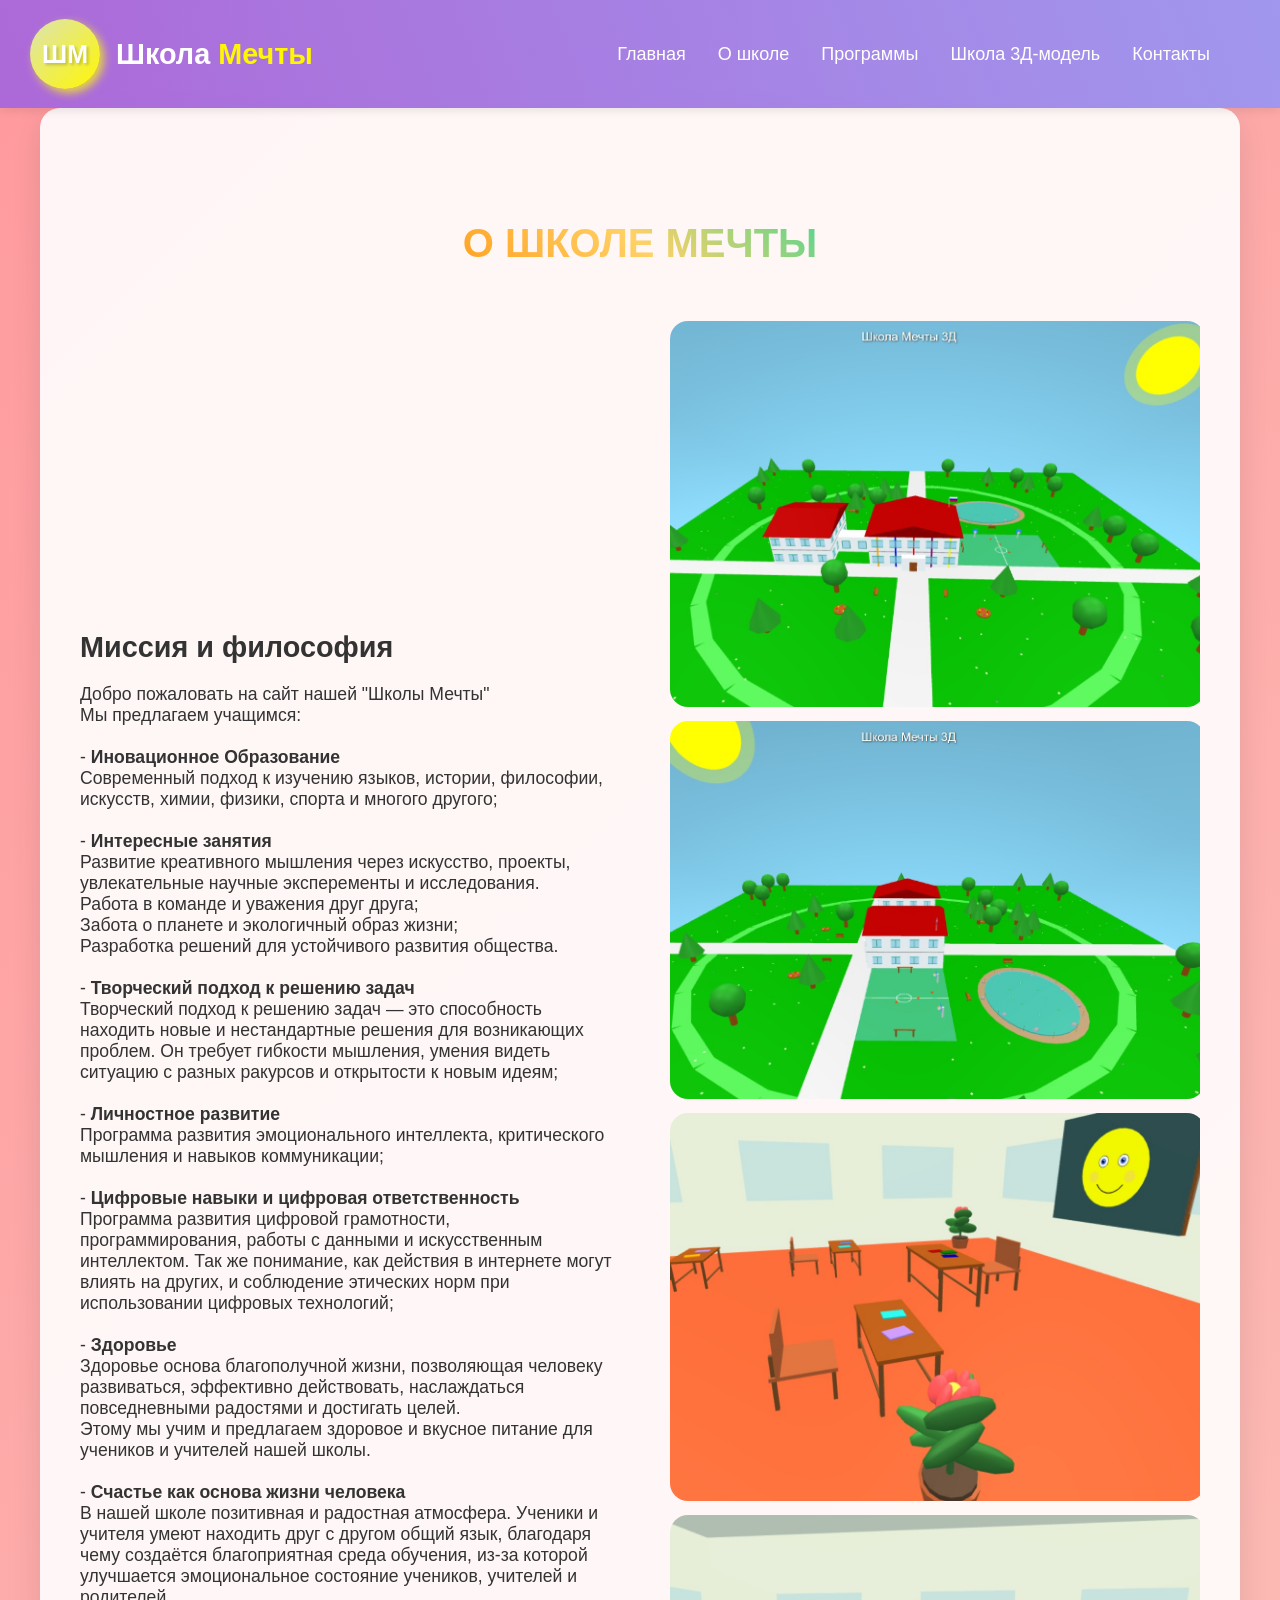
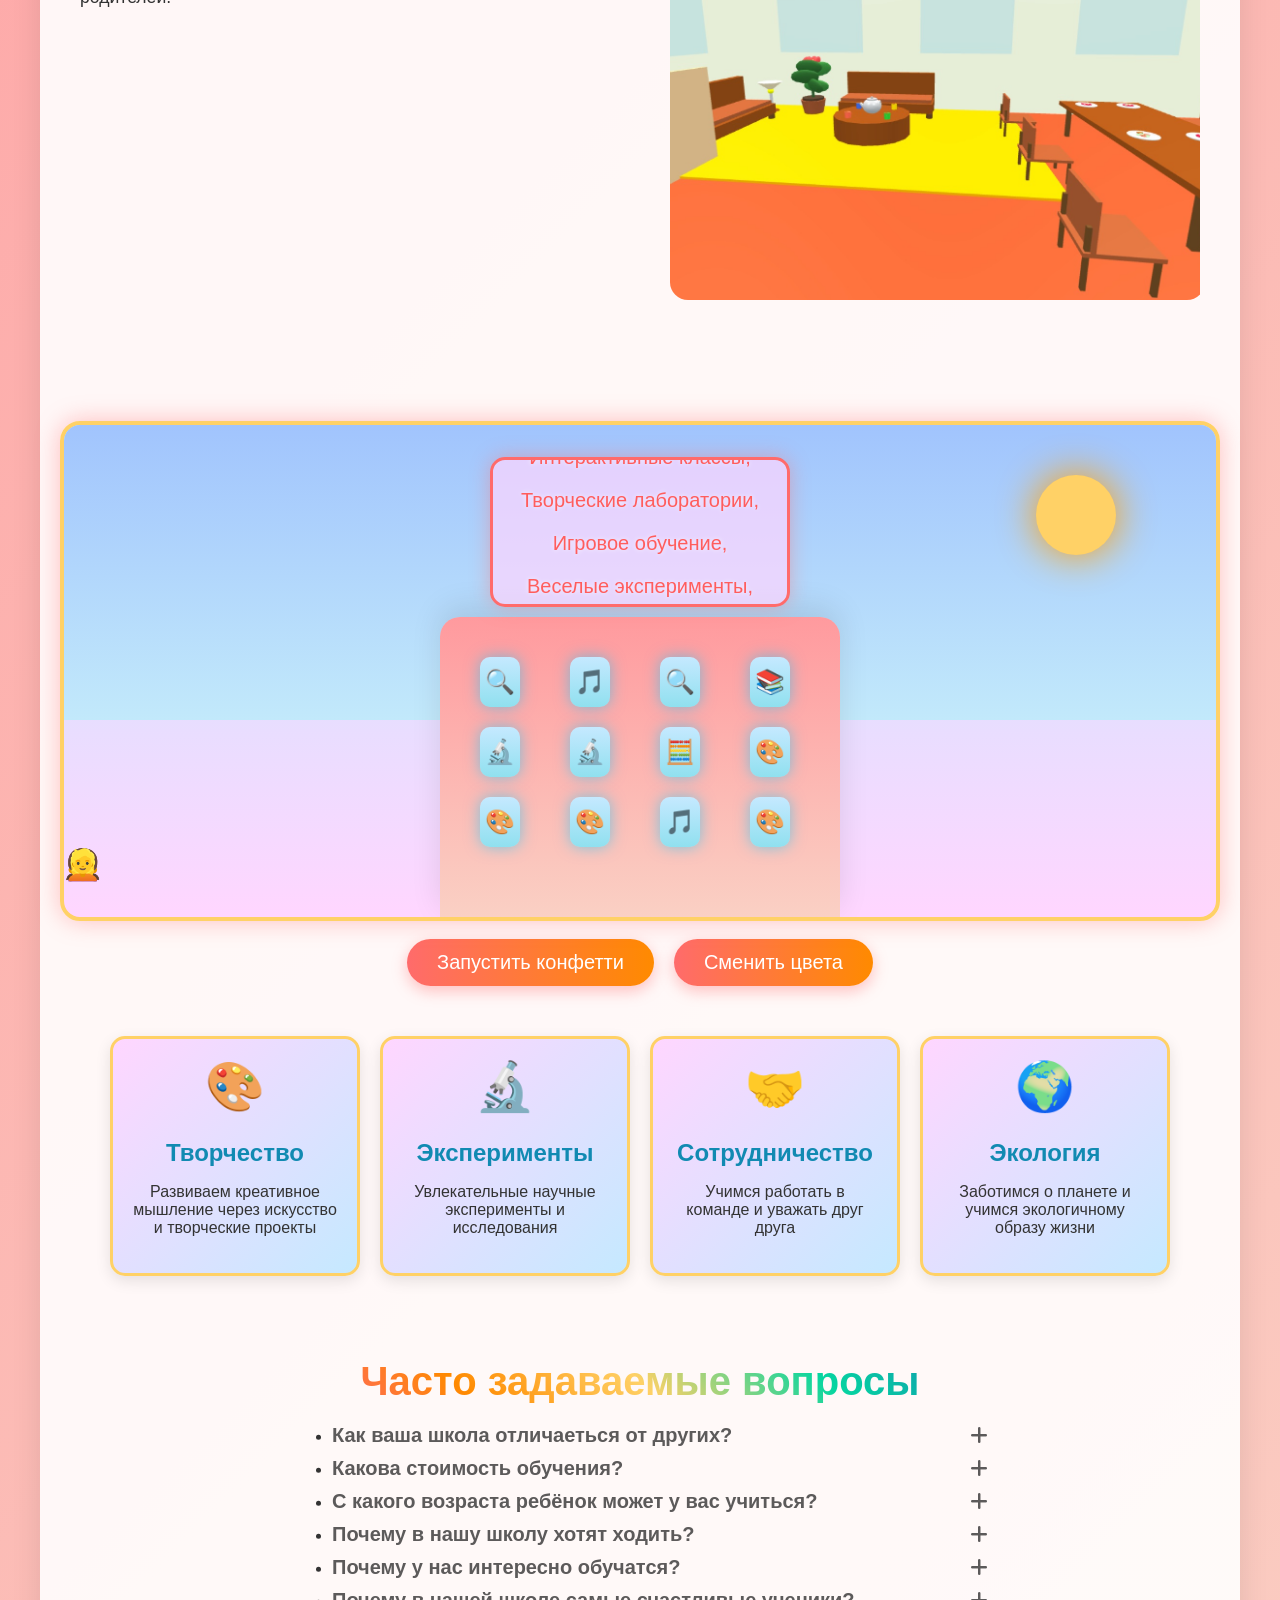
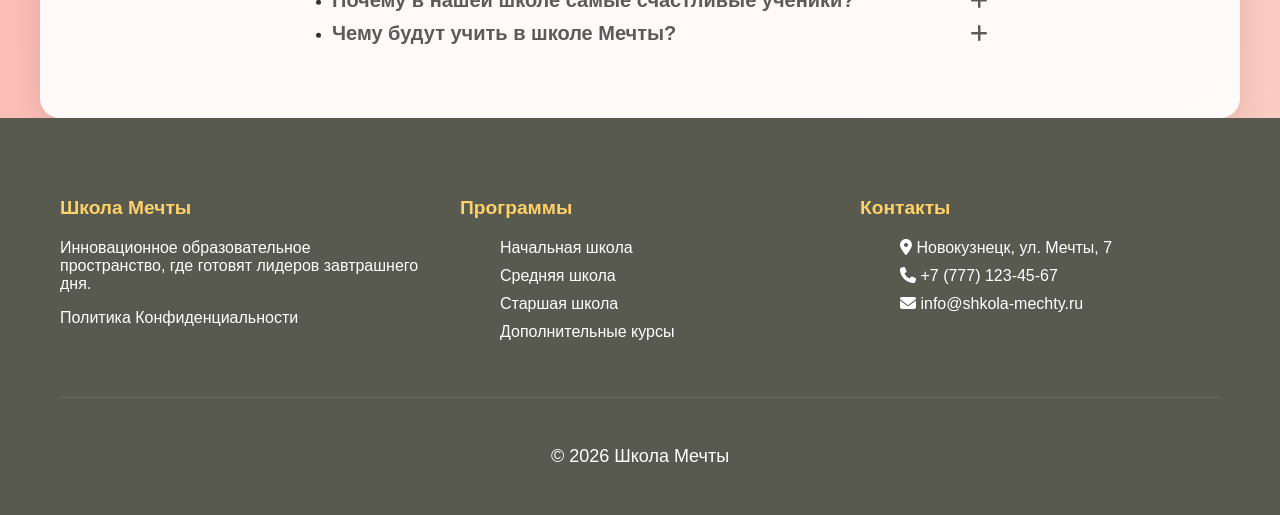
==== commit 17e8b3e0: "Add files via upload" ====
--- a/about-us.html
+++ b/about-us.html
@@ -63,7 +63,7 @@
         }
 
         .logo-text {
-            color: #fff700;
+            color: #ffffff;
             font-size: 1.8rem;
             font-weight: 700;
             display: flex;
@@ -71,7 +71,7 @@
         }
 
         .logo-text span {
-            color: #ffffff;
+            color: #fff700;
         }
 
         .nav-links {
@@ -834,7 +834,7 @@
             <li><a href="index.html">Главная</a></li>
             <li><a href="#">О школе</a></li>
             <li><a href="programs.html">Программы</a></li>
-            <li><a href="school3d.html">Школа 3D-модель</a></li>
+            <li><a href="school3d.html" target="_blank">Школа 3Д-модель</a></li>
             <li><a href="#footer">Контакты</a></li>
         </ul>
         
@@ -1199,4 +1199,4 @@
         }
     </script>
 </body>
-</html>
+</html>
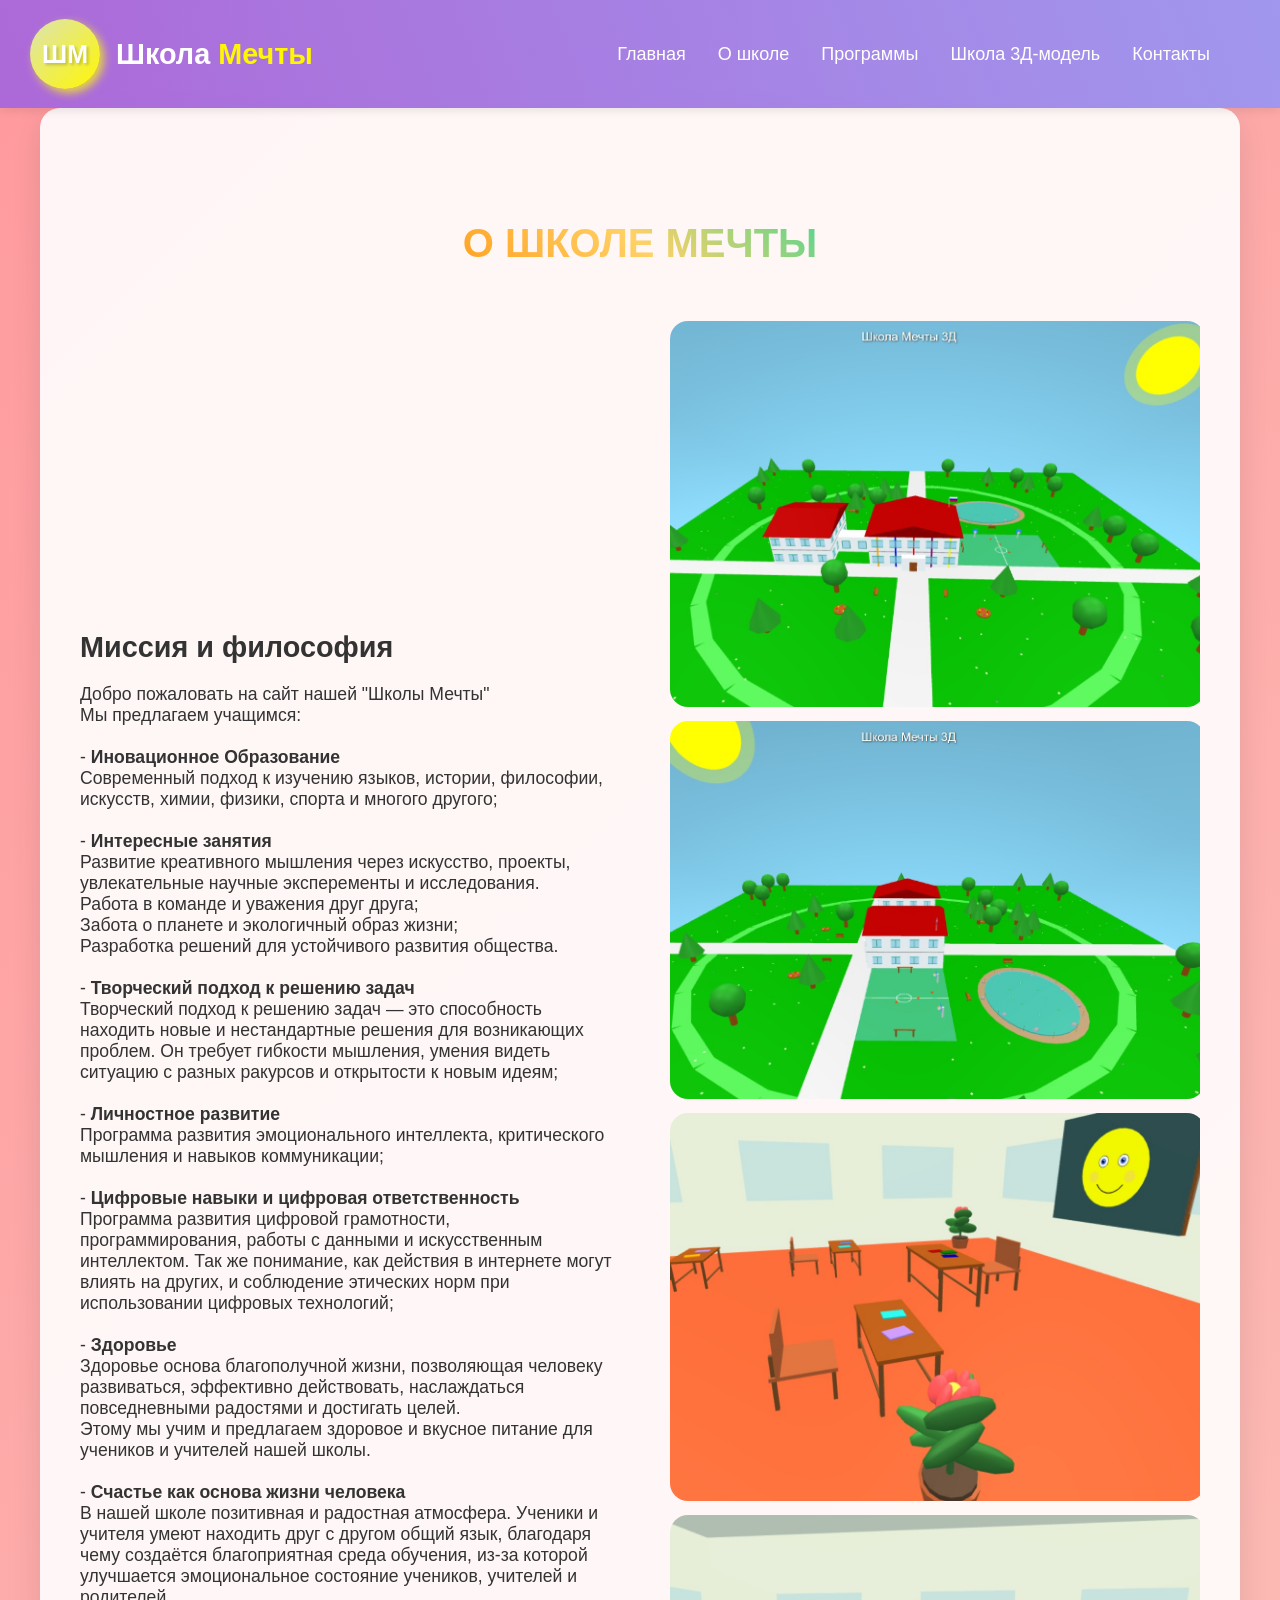
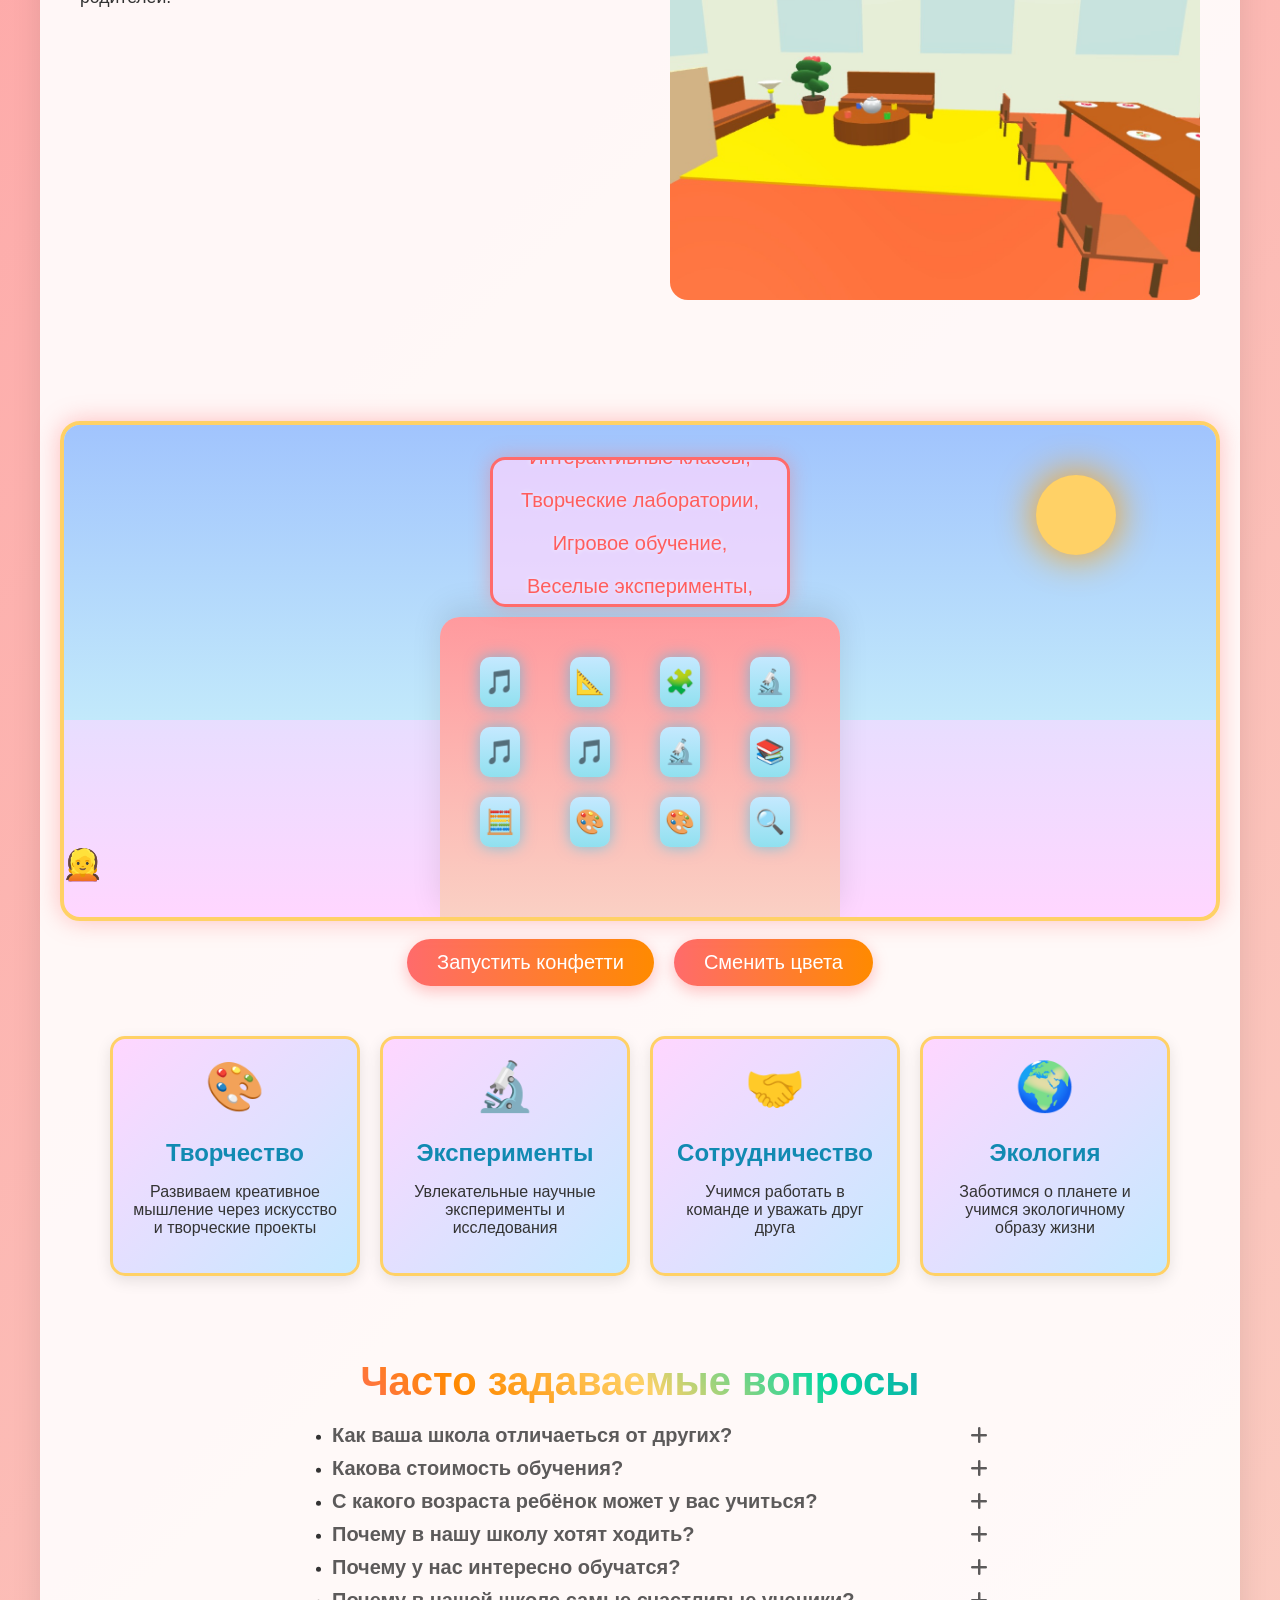
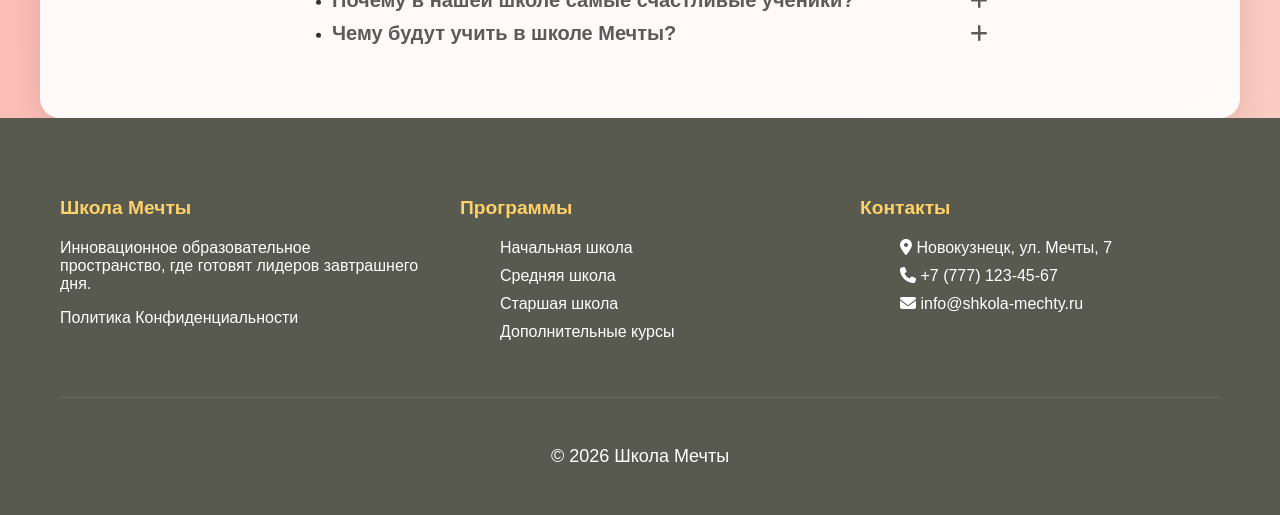
==== commit 7a856868: "Add files via upload" ====
--- a/about-us.html
+++ b/about-us.html
@@ -598,7 +598,7 @@
             }
 
             .logo-text {
-                font-size: 1.2rem;
+                font-size: 1.3rem;
             }
 
             .nav-links {
@@ -689,8 +689,9 @@
             }
 
             .student {
-                font-size: 22px !important;
-                height: 50px;
+                font-size: 20px !important;
+                width: 28px;
+                height: 42px;
             }
 
             .controls {
@@ -763,11 +764,11 @@
         /* Адаптивность — Маленькие мобильные */
         @media (max-width: 480px) {
             .logo-text {
-                font-size: 1rem;
+                font-size: 1.3rem;
             }
 
             h1 {
-                font-size: 24px;
+                font-size: 25px;
             }
 
             .school-scene {
@@ -799,8 +800,9 @@
             }
 
             .student {
-                font-size: 18px !important;
-                height: 40px;
+                font-size: 16px !important;
+                width: 22px;
+                height: 34px;
             }
 
             .btn {
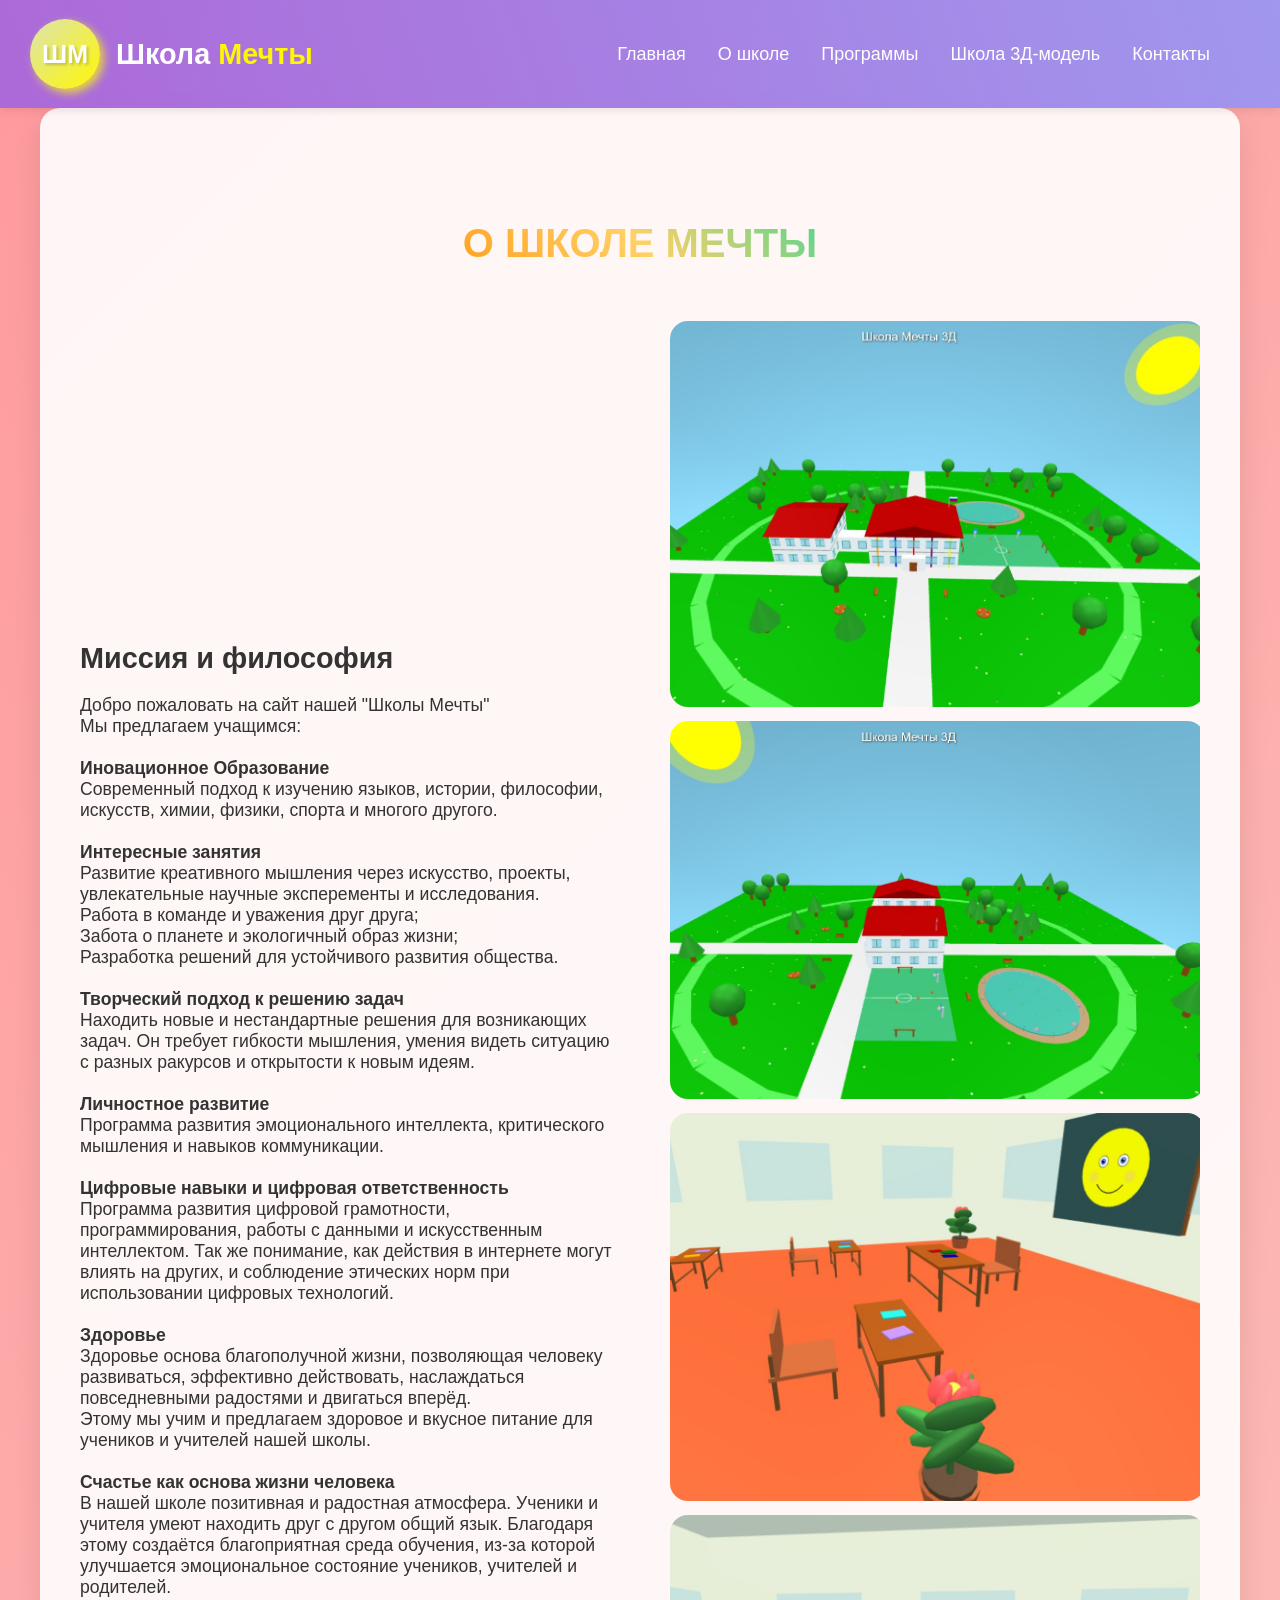
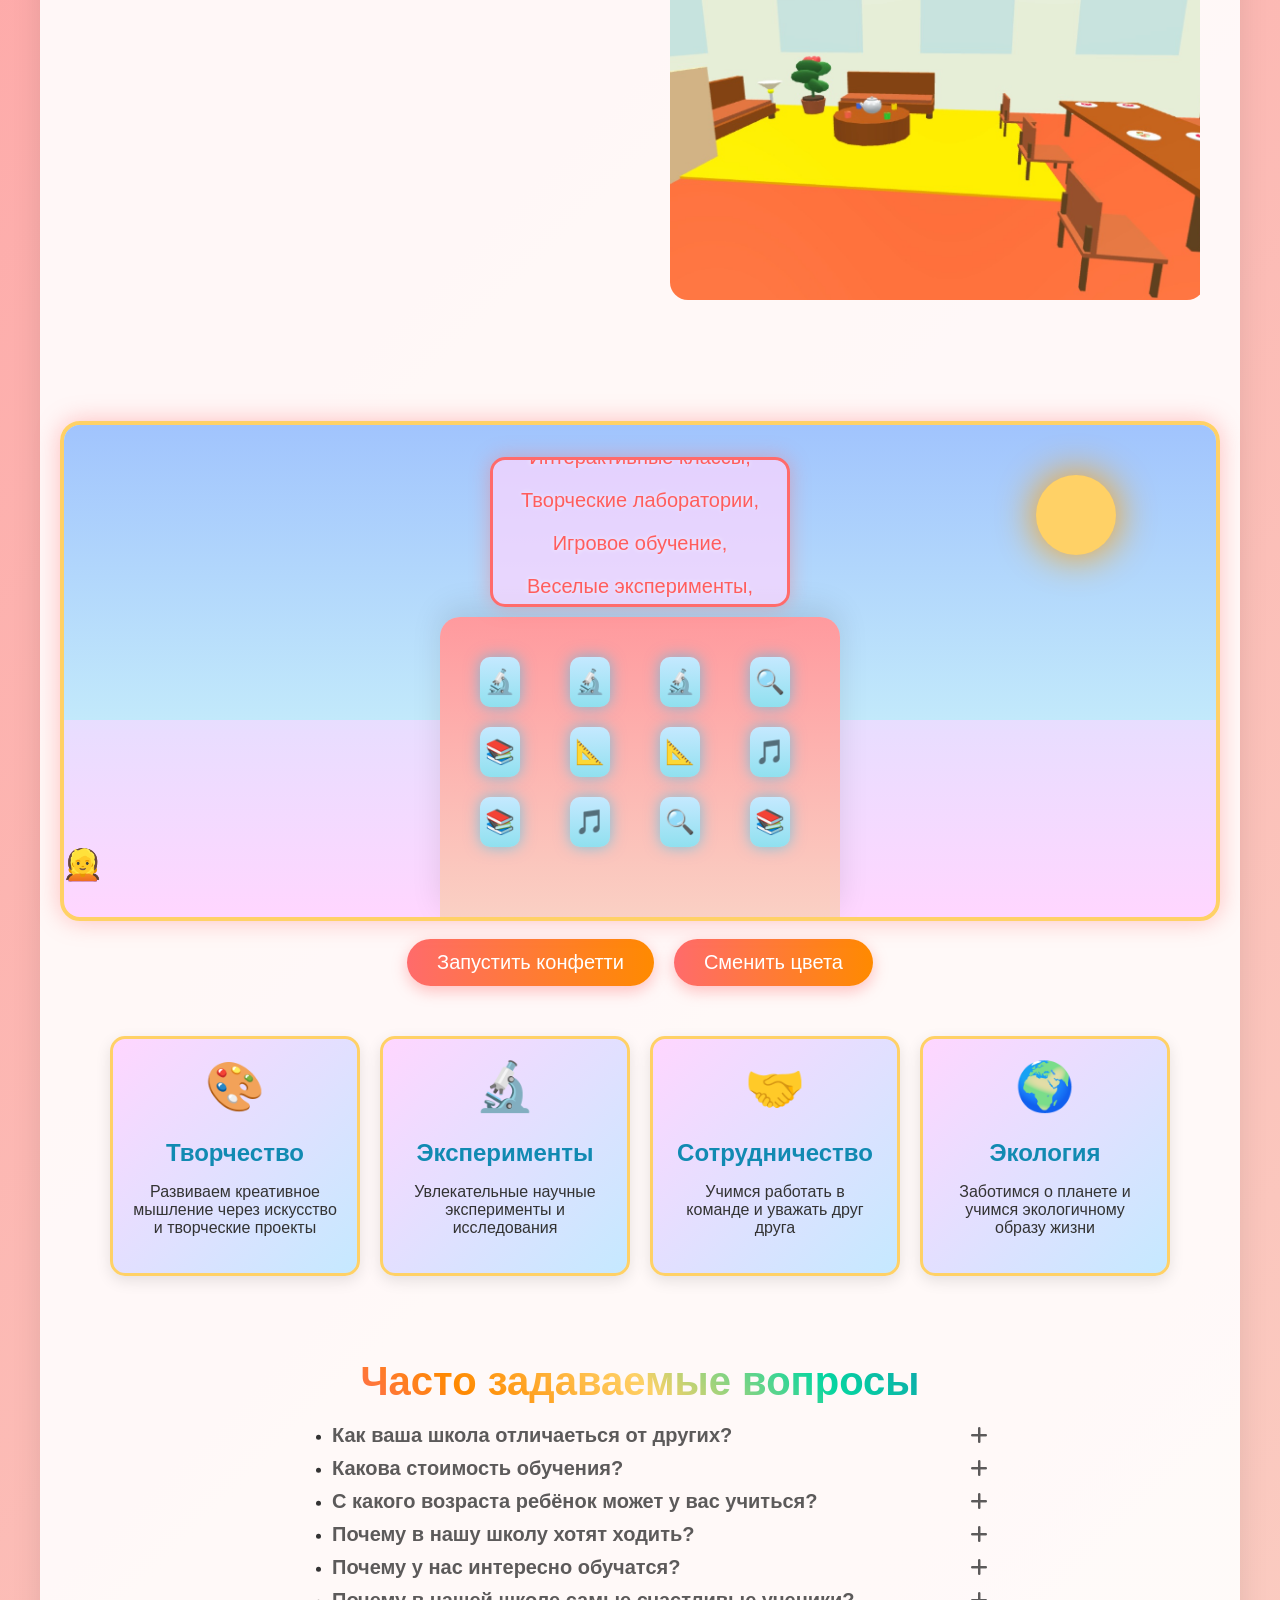
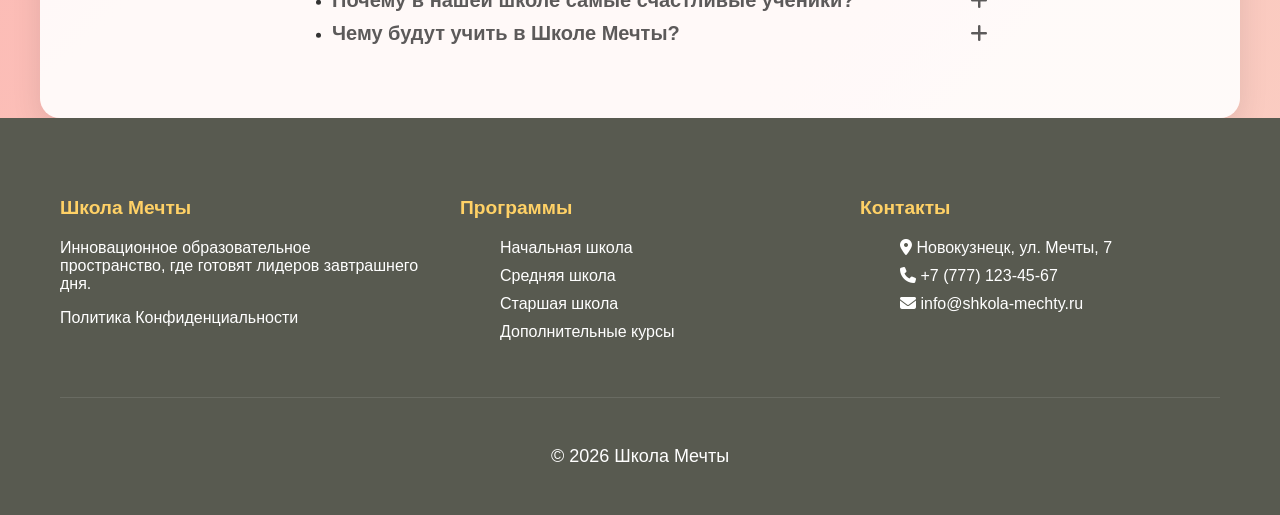
==== commit c4e03c2c: "Add files via upload" ====
--- a/about-us.html
+++ b/about-us.html
@@ -859,29 +859,29 @@
                         <p>Добро пожаловать на сайт нашей "Школы Мечты" <br>
 Мы предлагаем учащимся:<br><br>
 
-- <b>Иновационное Образование</b><br>
-Современный подход к изучению языков, истории, философии, искусств, химии, физики, спорта и многого другого;<br><br>
-
-- <b>Интересные занятия</b><br>
+<b>Иновационное Образование</b><br>
+Современный подход к изучению языков, истории, философии, искусств, химии, физики, спорта и многого другого.<br><br>
+
+<b>Интересные занятия</b><br>
 Развитие креативного мышления через искусство, проекты, увлекательные научные эксперементы и исследования.<br>
 Работа в команде и уважения друг друга;<br>
 Забота о планете и экологичный образ жизни;<br>
 Разработка решений для устойчивого развития общества.<br><br>
 
-- <b>Творческий подход к решению задач</b><br>
-Творческий подход к решению задач — это способность находить новые и нестандартные решения для возникающих проблем. Он требует гибкости мышления, умения видеть ситуацию с разных ракурсов и открытости к новым идеям;<br><br>
-
-- <b>Личностное развитие</b><br>
-Программа развития эмоционального интеллекта, критического мышления и навыков коммуникации;<br><br>
-
-- <b>Цифровые навыки и цифровая ответственность</b><br>
-Программа развития цифровой грамотности, программирования, работы с данными и искусственным интеллектом. Так же понимание, как действия в интернете могут влиять на других, и соблюдение этических норм при использовании цифровых технологий;<br><br>
-
-- <b>Здоровье</b> <br> Здоровье основа благополучной жизни, позволяющая человеку развиваться, эффективно действовать, наслаждаться повседневными радостями и достигать целей. <br>
+<b>Творческий подход к решению задач</b><br>
+Находить новые и нестандартные решения для возникающих задач. Он требует гибкости мышления, умения видеть ситуацию с разных ракурсов и открытости к новым идеям.<br><br>
+
+<b>Личностное развитие</b><br>
+Программа развития эмоционального интеллекта, критического мышления и навыков коммуникации.<br><br>
+
+<b>Цифровые навыки и цифровая ответственность</b><br>
+Программа развития цифровой грамотности, программирования, работы с данными и искусственным интеллектом. Так же понимание, как действия в интернете могут влиять на других, и соблюдение этических норм при использовании цифровых технологий.<br><br>
+
+<b>Здоровье</b> <br> Здоровье основа благополучной жизни, позволяющая человеку развиваться, эффективно действовать, наслаждаться повседневными радостями и двигаться вперёд. <br>
 Этому мы учим и предлагаем здоровое и вкусное питание для учеников и учителей нашей школы.<br><br>
 
-- <b>Счастье как основа жизни человека</b><br>
-В нашей школе позитивная и радостная атмосфера. Ученики и учителя умеют находить друг с другом общий язык, благодаря чему создаётся благоприятная среда обучения, из-за которой улучшается эмоциональное состояние учеников, учителей и родителей. </p>
+<b>Счастье как основа жизни человека</b><br>
+В нашей школе позитивная и радостная атмосфера. Ученики и учителя умеют находить друг с другом общий язык. Благодаря этому создаётся благоприятная среда обучения, из-за которой улучшается эмоциональное состояние учеников, учителей и родителей. </p>
                     </div>
                     <div class="about-image">
                         <i class="school-3d"><img src="img/school-3d-1.jpg" alt=""></i>
@@ -954,10 +954,10 @@
                     </span>
                 </div>
                 <div class="answer non-active">
-                    <p>- В нашей школе более современные методы обучение;</p>
+                    <p>- В нашей школе интересные и эффективные методы обучение;</p>
+                    <p>- Понятная и интересная программа;</p>
                     <p>- Добрые и отзывчивые преподователи;</p>
-                    <p>- Понятная и интересная программа;</p>
-                    <p>- Не дорогое обучение и т.д.</p>
+                    <p>- Бесплатное обучение и многое другое</p>
 
                 </div>
             </li>
@@ -980,7 +980,7 @@
                     </span>
                 </div>
                 <p class="answer non-active">
-                    - Как и в обычных школах, ребенок может пойти обучаться в Школу Мечты как с 6, так и с 7 лет.
+                    - Как и в обычных школах, ребенок может пойти обучаться в Школу Мечты с 6 лет.
                 </p>
             </li>
             <li class="faq">
@@ -991,7 +991,7 @@
                     </span>
                 </div>
                 <div class="answer non-active">
-                    <p>-Потому что там интересно, комфортно и учат тому, что действительно пригодится в жизни.</p>
+                    <p>- Потому что там интересно, комфортно и учат тому, что действительно нужно для жизни.</p>
                 </div>
             </li>
             <li class="faq">
@@ -1002,7 +1002,7 @@
                     </span>
                 </div>
                 <div class="answer non-active">
-                    <p>-На уроках, в нашей школе все подается в интересной, интерактивной форме. Учителя очень интересно объясняют весь материал.</p>
+                    <p>- На уроках, в нашей школе все подается в интересной, понятной и интерактивной форме. Учителя очень интересно объясняют весь материал.</p>
                 </div>
             </li>
              <li class="faq">
@@ -1013,18 +1013,18 @@
                     </span>
                 </div>
                 <div class="answer non-active">
-                    <p>-У нас в школе очень интересные занятия, добрые учителя и у нас вкусно кормят.</p>
+                    <p>- У нас в школе очень интересные занятия, добрые учителя и у нас вкусно кормят.</p>
                 </div>
             </li>
             <li class="faq">
                 <div class="question">
-                    Чему будут учить в школе Мечты?
+                    Чему будут учить в Школе Мечты?
                     <span class="icon-main">
                         <i class="fa-solid fa-plus"></i>
                     </span>
                 </div>
                 <div class="answer non-active">
-                    <p>-Все классические предметы, которые есть в остальных школах. Их ведут наши прекрасные учителя, профессионалы своего дела. Также в нашей школе есть внеклассные кружки по музыке, програмированию и спорту.
+                    <p>- Все классические предметы, которые есть в остальных школах. Их ведут наши прекрасные учителя, профессионалы своего дела. Также в нашей школе есть внеклассные кружки по музыке, програмированию и спорту.
                 
                     </div></p>
                 </li>
@@ -1039,7 +1039,7 @@
                     <h3>Школа Мечты</h3>
                     <p>Инновационное образовательное пространство, где готовят лидеров завтрашнего дня.</p>
                     <div class="PP">
-                        <a href="https://disk.yandex.ru/d/dV45PSQW5V2rdw">Политика Конфиденциальности</a>
+                        <a href="">Политика Конфиденциальности</a>
                     </div>
                 </div>
                 
